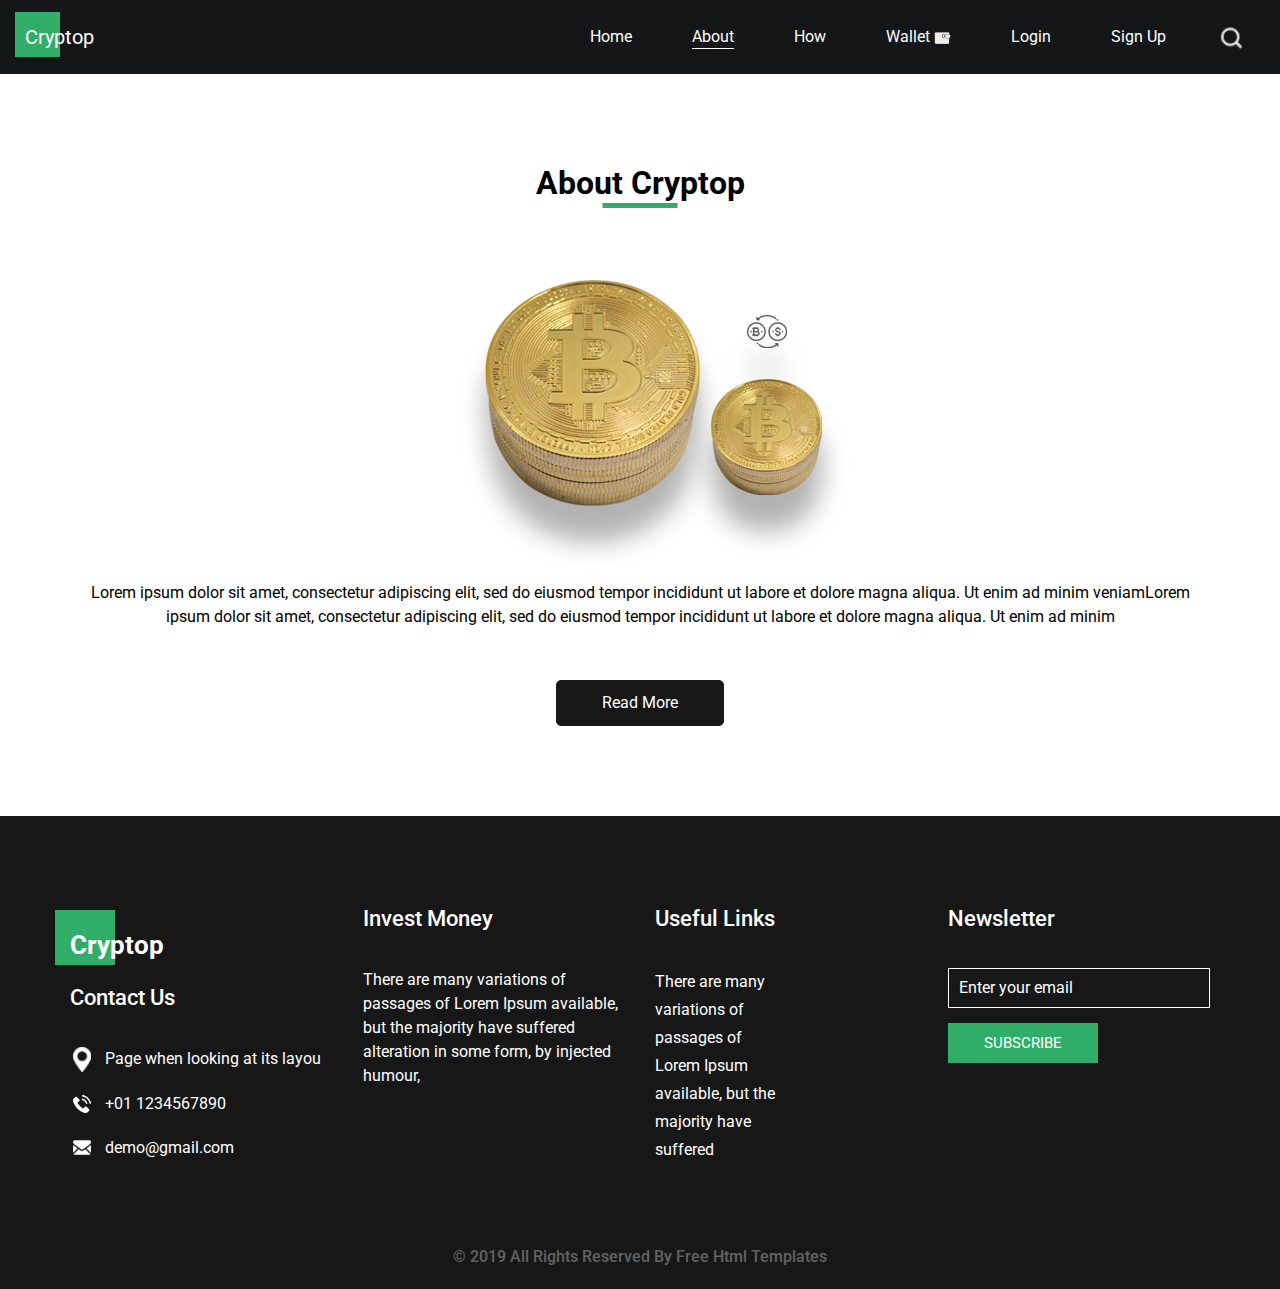
==== about.html @ a3e0f6d7 "1" ====
<!DOCTYPE html>
<html>

<head>
  <!-- Basic -->
  <meta charset="utf-8" />
  <meta http-equiv="X-UA-Compatible" content="IE=edge" />
  <!-- Mobile Metas -->
  <meta name="viewport" content="width=device-width, initial-scale=1, shrink-to-fit=no" />
  <!-- Site Metas -->
  <meta name="keywords" content="" />
  <meta name="description" content="" />
  <meta name="author" content="" />

  <title>Cryptop</title>

  <!-- slider stylesheet -->
  <!-- slider stylesheet -->
  <link rel="stylesheet" type="text/css"
    href="https://cdnjs.cloudflare.com/ajax/libs/OwlCarousel2/2.3.4/assets/owl.carousel.min.css" />

  <!-- bootstrap core css -->
  <link rel="stylesheet" type="text/css" href="css/bootstrap.css" />

  <!-- fonts style -->
  <link href="https://fonts.googleapis.com/css?family=Roboto:400,700&display=swap" rel="stylesheet" />
  <!-- Custom styles for this template -->
  <link href="css/style.css" rel="stylesheet" />
  <!-- responsive style -->
  <link href="css/responsive.css" rel="stylesheet" />
</head>

<body>
  <div class="hero_area">
    <!-- header section strats -->
    <header class="header_section">
      <div class="container-fluid">
        <nav class="navbar navbar-expand-lg custom_nav-container ">
          <a class="navbar-brand" href="index.html">
            <span>
              Cryptop
            </span>
          </a>
          <button class="navbar-toggler" type="button" data-toggle="collapse" data-target="#navbarSupportedContent"
            aria-controls="navbarSupportedContent" aria-expanded="false" aria-label="Toggle navigation">
            <span class="navbar-toggler-icon"></span>
          </button>

          <div class="collapse navbar-collapse" id="navbarSupportedContent">
            <div class="d-flex ml-auto flex-column flex-lg-row align-items-center">
              <ul class="navbar-nav  ">
                <li class="nav-item ">
                  <a class="nav-link" href="index.html">Home <span class="sr-only">(current)</span></a>
                </li>
                <li class="nav-item active">
                  <a class="nav-link" href="about.html"> About </a>
                </li>
                <li class="nav-item">
                  <a class="nav-link" href="how.html"> How </a>
                </li>
                <li class="nav-item">
                  <a class="nav-link" href="#">
                    <span>Wallet</span> <img src="images/wallet.png" alt="" />
                  </a>
                </li>
                <li class="nav-item">
                  <a class="nav-link" href="#"> Login</a>
                </li>
                <li class="nav-item">
                  <a class="nav-link" href="#"> Sign Up</a>
                </li>
              </ul>
              <div class="user_option">
                <form class="form-inline my-2 my-lg-0 ml-0 ml-lg-4 mb-3 mb-lg-0">
                  <button class="btn  my-2 my-sm-0 nav_search-btn" type="submit"></button>
                </form>
              </div>
            </div>
          </div>
        </nav>
      </div>
    </header>
    <!-- end header section -->
  </div>

  <!-- about section -->

  <section class="about_section layout_padding">
    <div class="container">
      <div class="heading_container">
        <h2>
          About Cryptop
        </h2>
      </div>
      <div class="box">
        <div class="img-box">
          <img src="images/about-img.png" alt="">
        </div>
        <div class="detail-box">
          <p>
            Lorem ipsum dolor sit amet, consectetur adipiscing elit, sed do eiusmod tempor incididunt ut labore et
            dolore magna aliqua. Ut enim ad minim veniamLorem ipsum dolor sit amet, consectetur adipiscing elit, sed do
            eiusmod tempor incididunt ut labore
            et dolore magna aliqua. Ut enim ad minim
          </p>
          <div class="btn-box">
            <a href="">
              Read More
            </a>
          </div>
        </div>
      </div>
    </div>
  </section>
  <!-- end about section -->

  <!-- info section -->
  <section class="info_section layout_padding">
    <div class="container">
      <div class="row">
        <div class="col-md-3">
          <div class="info_contact">
            <div class="info_logo">
              <a href="index.html">
                <span>
                  Cryptop
                </span>
              </a>
            </div>
            <h5>
              Contact Us
            </h5>
            <div>
              <div class="img-box">
                <img src="images/location.png" width="18px" alt="" />
              </div>
              <p>
                Page when looking at its layou
              </p>
            </div>
            <div>
              <div class="img-box">
                <img src="images/phone.png" width="18px" alt="" />
              </div>
              <p>
                +01 1234567890
              </p>
            </div>
            <div>
              <div class="img-box">
                <img src="images/envelope.png" width="18px" alt="" />
              </div>
              <p>
                demo@gmail.com
              </p>
            </div>
          </div>
        </div>
        <div class="col-md-3">
          <div class="info_info">
            <h5>
              Invest Money
            </h5>
            <p>
              There are many variations of passages of Lorem Ipsum available, but the majority have suffered alteration
              in some form, by injected humour,
            </p>
          </div>
        </div>

        <div class="col-md-3">
          <div class="info_links">
            <h5>
              Useful Links
            </h5>
            <ul>
              <li>
                <a href="">
                  There are many
                </a>
              </li>
              <li>
                <a href="">
                  variations of
                </a>
              </li>
              <li>
                <a href="">
                  passages of
                </a>
              </li>
              <li>
                <a href="">
                  Lorem Ipsum
                </a>
              </li>
              <li>
                <a href="">
                  available, but the
                </a>
              </li>
              <li>
                <a href="">
                  majority have
                </a>
              </li>
              <li>
                <a href="">
                  suffered
                </a>
              </li>
            </ul>
          </div>
        </div>
        <div class="col-md-3">
          <div class="info_form ">
            <h5>
              Newsletter
            </h5>
            <form action="">
              <input type="email" placeholder="Enter your email" />
              <button>
                Subscribe
              </button>
            </form>
          </div>
        </div>
      </div>
    </div>
  </section>

  <!-- end info_section -->

  <!-- footer section -->
  <section class="container-fluid footer_section">
    <p>
      &copy; 2019 All Rights Reserved By
      <a href="https://html.design/">Free Html Templates</a>
    </p>
  </section>
  <!-- footer section -->

  <script type="text/javascript" src="js/jquery-3.4.1.min.js"></script>
  <script type="text/javascript" src="js/bootstrap.js"></script>
  <script type="text/javascript" src="https://cdnjs.cloudflare.com/ajax/libs/OwlCarousel2/2.3.4/owl.carousel.min.js">
  </script>
  <!-- owl carousel script 
    -->
  <script type="text/javascript">
    $(".owl-carousel").owlCarousel({
      loop: true,
      margin: 0,
      navText: [],
      center: true,
      autoplay: true,
      autoplayHoverPause: true,
      responsive: {
        0: {
          items: 1
        },
        1000: {
          items: 3
        }
      }
    });
  </script>
  <!-- end owl carousel script -->
</body>

</html>
---- css/style.css ----
body {
  font-family: "Roboto", sans-serif;
  color: #000000;
  background-color: #ffffff;
}

.layout_padding {
  padding: 90px 0;
}

.layout_padding2 {
  padding: 45px 0;
}

.layout_padding2-top {
  padding-top: 45px;
}

.layout_padding2-bottom {
  padding-bottom: 45px;
}

.layout_padding-top {
  padding-top: 90px;
}

.layout_padding-bottom {
  padding-bottom: 90px;
}

.heading_container {
  display: -webkit-box;
  display: -ms-flexbox;
  display: flex;
  -webkit-box-pack: center;
      -ms-flex-pack: center;
          justify-content: center;
  text-align: center;
}

.heading_container h2 {
  font-weight: bold;
  position: relative;
}

.heading_container h2::before {
  content: "";
  position: absolute;
  bottom: -6px;
  left: 50%;
  width: 75px;
  height: 5px;
  background-color: #30ae69;
  -webkit-transform: translateX(-50%);
          transform: translateX(-50%);
}

/*header section*/
.hero_area {
  background-image: url(../images/hero-bg.jpg);
  background-size: cover;
}

.sub_page .hero_area {
  height: auto;
}

.sub_page .who_section.layout_padding {
  padding-top: 0;
}

.hero_area.sub_pages {
  height: auto;
}

.header_section {
  background-color: #151618;
}

.header_section .container-fluid {
  padding-right: 25px;
  padding-left: 25px;
}

.header_section .nav_container {
  margin: 0 auto;
}

.custom_nav-container.navbar-expand-lg .navbar-nav .nav-item .nav-link {
  margin: 10px 30px;
  padding: 0;
  color: #ffffff;
  text-align: center;
  position: relative;
}

.custom_nav-container.navbar-expand-lg .navbar-nav .nav-item .nav-link::after {
  display: none;
  content: "";
  position: absolute;
  left: 0;
  bottom: 0;
  width: 100%;
  height: 1px;
  background-color: #ffffff;
}

.custom_nav-container.navbar-expand-lg .navbar-nav .nav-item.active a::after, .custom_nav-container.navbar-expand-lg .navbar-nav .nav-item:hover a::after {
  display: block;
}

a,
a:hover,
a:focus {
  text-decoration: none;
}

a:hover,
a:focus {
  color: initial;
}

.btn,
.btn:focus {
  outline: none !important;
  -webkit-box-shadow: none;
          box-shadow: none;
}

.user_option {
  display: -webkit-box;
  display: -ms-flexbox;
  display: flex;
  -webkit-box-align: center;
      -ms-flex-align: center;
          align-items: center;
}

.user_option a {
  color: #ffffff;
  margin: 10px 30px;
}

.custom_nav-container .nav_search-btn {
  background-image: url(../images/search-icon.png);
  background-size: 22px;
  background-repeat: no-repeat;
  background-position-y: 7px;
  width: 35px;
  height: 35px;
  padding: 0;
  border: none;
}

.navbar-brand {
  display: -webkit-box;
  display: -ms-flexbox;
  display: flex;
  -webkit-box-align: center;
      -ms-flex-align: center;
          align-items: center;
  position: relative;
}

.navbar-brand span {
  font-size: 20px;
  color: #ffffff;
  position: relative;
  z-index: 3;
}

.navbar-brand::before {
  content: "";
  position: absolute;
  left: -10px;
  bottom: 0;
  width: 45px;
  height: 45px;
  background-color: #30ae69;
  z-index: 2;
}

.custom_nav-container {
  z-index: 99999;
  padding: 15px 0;
}

.custom_nav-container .navbar-toggler {
  outline: none;
}

.custom_nav-container .navbar-toggler .navbar-toggler-icon {
  background-image: url(../images/menu.png);
  background-size: 55px;
}

/*end header section*/
.slider_section {
  height: 90%;
  display: -webkit-box;
  display: -ms-flexbox;
  display: flex;
  -webkit-box-align: center;
      -ms-flex-align: center;
          align-items: center;
  color: #ffffff;
}

.slider_section #carouselExampleIndicators {
  width: 100%;
}

.slider_section .row {
  -webkit-box-align: center;
      -ms-flex-align: center;
          align-items: center;
}

.slider_section .box {
  margin: 125px 0;
}

.slider_section .detail-box h1 {
  font-size: 4rem;
  font-weight: bold;
}

.slider_section .detail-box h2 {
  font-weight: bold;
  font-size: 2.5rem;
}

.slider_section .detail-box p {
  margin-top: 25px;
}

.slider_section .detail-box a {
  display: inline-block;
  padding: 10px 45px;
  background-color: #171717;
  border: 1px solid #171717;
  color: #ffffff;
  border-radius: 5px;
  -webkit-transition: -webkit-transform 0.3s;
  transition: -webkit-transform 0.3s;
  transition: transform 0.3s;
  transition: transform 0.3s, -webkit-transform 0.3s;
  margin-top: 35px;
}

.slider_section .detail-box a:hover {
  -webkit-transform: translateY(-3px);
          transform: translateY(-3px);
  -webkit-box-shadow: 0px 3px 4px 0 rgba(0, 0, 0, 0.2);
          box-shadow: 0px 3px 4px 0 rgba(0, 0, 0, 0.2);
}

.slider_section .img-box img {
  width: 100%;
}

.slider_section #carouselExampleIndicators .carousel-indicators {
  bottom: 45px;
  margin: 0;
  -webkit-box-align: center;
      -ms-flex-align: center;
          align-items: center;
}

.slider_section #carouselExampleIndicators .carousel-indicators li {
  width: 14px;
  height: 14px;
  background-color: transparent;
  border: 2px solid #ffffff;
  border-radius: 100%;
  opacity: 1;
}

.slider_section #carouselExampleIndicators .carousel-indicators li.active {
  border: 4px solid #ffffff;
}

.how_section .how_container {
  display: -webkit-box;
  display: -ms-flexbox;
  display: flex;
  -webkit-box-pack: center;
      -ms-flex-pack: center;
          justify-content: center;
  padding: 45px 60px;
  -ms-flex-wrap: wrap;
      flex-wrap: wrap;
}

.how_section .how_container .box {
  text-align: center;
  margin: 10px;
  min-width: 200px;
  width: 325px;
}

.how_section .how_container .box .img-box {
  display: -webkit-box;
  display: -ms-flexbox;
  display: flex;
  -webkit-box-pack: center;
      -ms-flex-pack: center;
          justify-content: center;
  height: 200px;
  background-color: #f6f5f7;
}

.how_section .how_container .box .img-box svg {
  width: 75px;
  height: auto;
}

.how_section .how_container .box .detail-box {
  margin-top: 15px;
}

.how_section .how_container .box .detail-box h5 {
  font-weight: bold;
  position: relative;
}

.how_section .how_container .box .detail-box h5::before {
  display: none;
  content: "";
  position: absolute;
  bottom: -4px;
  left: 50%;
  width: 75px;
  height: 2px;
  background-color: #30ae69;
  -webkit-transform: translateX(-50%);
          transform: translateX(-50%);
}

.how_section .how_container .box .detail-box p {
  color: #b8b8b8;
}

.how_section .how_container .box:hover .img-box {
  background-color: #30ae69;
}

.how_section .how_container .box:hover .img-box svg {
  fill: #ffffff;
}

.how_section .how_container .box:hover .detail-box {
  margin-top: 15px;
}

.how_section .how_container .box:hover .detail-box h5::before {
  display: block;
}

.how_section .how_container .box:hover .detail-box p {
  color: #393a3c;
}

.how_section .btn-box {
  display: -webkit-box;
  display: -ms-flexbox;
  display: flex;
  -webkit-box-pack: center;
      -ms-flex-pack: center;
          justify-content: center;
}

.how_section .btn-box a {
  display: inline-block;
  padding: 10px 45px;
  background-color: #171717;
  border: 1px solid #171717;
  color: #ffffff;
  border-radius: 5px;
  -webkit-transition: -webkit-transform 0.3s;
  transition: -webkit-transform 0.3s;
  transition: transform 0.3s;
  transition: transform 0.3s, -webkit-transform 0.3s;
}

.how_section .btn-box a:hover {
  -webkit-transform: translateY(-3px);
          transform: translateY(-3px);
  -webkit-box-shadow: 0px 3px 4px 0 rgba(0, 0, 0, 0.2);
          box-shadow: 0px 3px 4px 0 rgba(0, 0, 0, 0.2);
}

.about_section {
  text-align: center;
}

.about_section .box {
  display: -webkit-box;
  display: -ms-flexbox;
  display: flex;
  -webkit-box-orient: vertical;
  -webkit-box-direction: normal;
      -ms-flex-direction: column;
          flex-direction: column;
  -webkit-box-align: center;
      -ms-flex-align: center;
          align-items: center;
}

.about_section .box .img-box {
  display: -webkit-box;
  display: -ms-flexbox;
  display: flex;
  -webkit-box-pack: center;
      -ms-flex-pack: center;
          justify-content: center;
  margin-top: 25px;
}

.about_section .box .img-box img {
  max-width: 100%;
  -webkit-filter: drop-shadow(0px 36px 13px rgba(0, 0, 0, 0.3));
          filter: drop-shadow(0px 36px 13px rgba(0, 0, 0, 0.3));
}

.about_section .btn-box {
  display: -webkit-box;
  display: -ms-flexbox;
  display: flex;
  -webkit-box-pack: center;
      -ms-flex-pack: center;
          justify-content: center;
}

.about_section .btn-box a {
  display: inline-block;
  padding: 10px 45px;
  background-color: #171717;
  border: 1px solid #171717;
  color: #ffffff;
  border-radius: 5px;
  -webkit-transition: -webkit-transform 0.3s;
  transition: -webkit-transform 0.3s;
  transition: transform 0.3s;
  transition: transform 0.3s, -webkit-transform 0.3s;
  margin-top: 35px;
}

.about_section .btn-box a:hover {
  -webkit-transform: translateY(-3px);
          transform: translateY(-3px);
  -webkit-box-shadow: 0px 3px 4px 0 rgba(0, 0, 0, 0.2);
          box-shadow: 0px 3px 4px 0 rgba(0, 0, 0, 0.2);
}

section.app_section {
  color: #ffffff;
  background: -webkit-gradient(linear, left top, right top, from(#30ae69), to(#072e85));
  background: linear-gradient(to right, #30ae69, #072e85);
}

section.app_section .row {
  -webkit-box-align: center;
      -ms-flex-align: center;
          align-items: center;
}

section.app_section .detail-box h2 {
  font-weight: bold;
  margin-bottom: 20px;
}

section.app_section .detail-box .download_box {
  margin-top: 55px;
  max-width: 45px 0;
  display: -webkit-box;
  display: -ms-flexbox;
  display: flex;
  -webkit-box-align: center;
      -ms-flex-align: center;
          align-items: center;
}

section.app_section .detail-box .download_box h5 {
  margin-right: 25px;
}

section.app_section .detail-box .download_box .btn-box {
  display: -webkit-box;
  display: -ms-flexbox;
  display: flex;
}

section.app_section .detail-box .download_box .btn-box a {
  display: -webkit-box;
  display: -ms-flexbox;
  display: flex;
  margin: 0 5px;
}

section.app_section .detail-box .download_box .btn-box a img {
  max-width: 100%;
}

section.app_section .img-box {
  display: -webkit-box;
  display: -ms-flexbox;
  display: flex;
  -webkit-box-pack: center;
      -ms-flex-pack: center;
          justify-content: center;
  -webkit-transform: scale(1.07) translateY(-14px);
          transform: scale(1.07) translateY(-14px);
}

section.app_section .img-box img {
  width: 85%;
}

.auto_section {
  text-align: center;
}

.auto_section .box {
  display: -webkit-box;
  display: -ms-flexbox;
  display: flex;
  -webkit-box-orient: vertical;
  -webkit-box-direction: normal;
      -ms-flex-direction: column;
          flex-direction: column;
  -webkit-box-align: center;
      -ms-flex-align: center;
          align-items: center;
}

.auto_section .box .img-box {
  display: -webkit-box;
  display: -ms-flexbox;
  display: flex;
  -webkit-box-pack: center;
      -ms-flex-pack: center;
          justify-content: center;
  margin-top: 5px;
}

.auto_section .box .img-box img {
  max-width: 100%;
}

.auto_section .btn-box {
  display: -webkit-box;
  display: -ms-flexbox;
  display: flex;
  -webkit-box-pack: center;
      -ms-flex-pack: center;
          justify-content: center;
}

.auto_section .btn-box a {
  display: inline-block;
  padding: 10px 45px;
  background-color: #171717;
  border: 1px solid #171717;
  color: #ffffff;
  border-radius: 5px;
  -webkit-transition: -webkit-transform 0.3s;
  transition: -webkit-transform 0.3s;
  transition: transform 0.3s;
  transition: transform 0.3s, -webkit-transform 0.3s;
  margin-top: 35px;
}

.auto_section .btn-box a:hover {
  -webkit-transform: translateY(-3px);
          transform: translateY(-3px);
  -webkit-box-shadow: 0px 3px 4px 0 rgba(0, 0, 0, 0.2);
          box-shadow: 0px 3px 4px 0 rgba(0, 0, 0, 0.2);
}

.client_section .box {
  display: -webkit-box;
  display: -ms-flexbox;
  display: flex;
  -webkit-box-align: center;
      -ms-flex-align: center;
          align-items: center;
  width: 65%;
  margin: 45px auto;
}

.client_section .box .client_id {
  display: -webkit-box;
  display: -ms-flexbox;
  display: flex;
  -webkit-box-orient: vertical;
  -webkit-box-direction: normal;
      -ms-flex-direction: column;
          flex-direction: column;
  -webkit-box-align: center;
      -ms-flex-align: center;
          align-items: center;
  padding: 10px 40px 5px 15px;
  text-align: center;
  position: relative;
  margin-right: 25px;
}

.client_section .box .client_id .img-box {
  width: 175px;
}

.client_section .box .client_id .img-box img {
  width: 100%;
}

.client_section .box .client_id .name {
  margin-top: 15px;
}

.client_section .box .client_id .name h5 {
  text-transform: uppercase;
  font-size: 18px;
}

.client_section .box .client_id .name h6 {
  color: #6d6c6c;
}

.client_section .box .client_id:before {
  content: "";
  position: absolute;
  top: 0;
  left: 0;
  width: 100%;
  height: 100%;
  background-color: #ffffff;
  z-index: -1;
  -webkit-clip-path: polygon(0 14%, 89% 14%, 89% 48%, 100% 53%, 89% 58%, 89% 100%, 0 100%);
          clip-path: polygon(0 14%, 89% 14%, 89% 48%, 100% 53%, 89% 58%, 89% 100%, 0 100%);
}

.client_section .box .client_id:after {
  content: "";
  position: absolute;
  top: 17%;
  left: 3%;
  width: 85%;
  height: 85%;
  background-color: rgba(0, 0, 0, 0.2);
  z-index: -2;
  -webkit-filter: blur(25px);
          filter: blur(25px);
}

.client_section .btn-box {
  display: -webkit-box;
  display: -ms-flexbox;
  display: flex;
  -webkit-box-pack: center;
      -ms-flex-pack: center;
          justify-content: center;
}

.client_section .btn-box a {
  display: inline-block;
  padding: 10px 45px;
  background-color: #171717;
  border: 1px solid #171717;
  color: #ffffff;
  border-radius: 5px;
  -webkit-transition: -webkit-transform 0.3s;
  transition: -webkit-transform 0.3s;
  transition: transform 0.3s;
  transition: transform 0.3s, -webkit-transform 0.3s;
  margin-top: 25px;
}

.client_section .btn-box a:hover {
  -webkit-transform: translateY(-3px);
          transform: translateY(-3px);
  -webkit-box-shadow: 0px 3px 4px 0 rgba(0, 0, 0, 0.2);
          box-shadow: 0px 3px 4px 0 rgba(0, 0, 0, 0.2);
}

.info_section {
  background-color: #171717;
  color: #ffffff;
  padding: 90px 0 45px 0;
}

.info_section h5 {
  margin-bottom: 35px;
  font-size: 22px;
}

.info_section .info_contact .info_logo a {
  position: relative;
}

.info_section .info_contact .info_logo a span {
  color: #ffffff;
  font-size: 26px;
  font-weight: bold;
  position: relative;
  z-index: 3;
}

.info_section .info_contact .info_logo a::before {
  content: "";
  position: absolute;
  left: -15px;
  bottom: 0;
  width: 60px;
  height: 55px;
  background-color: #30ae69;
  z-index: 2;
}

.info_section .info_contact .img-box {
  width: 35px;
  display: -webkit-box;
  display: -ms-flexbox;
  display: flex;
  -webkit-box-pack: center;
      -ms-flex-pack: center;
          justify-content: center;
}

.info_section .info_contact p {
  margin: 0;
}

.info_section .info_contact > div {
  display: -webkit-box;
  display: -ms-flexbox;
  display: flex;
  -webkit-box-align: center;
      -ms-flex-align: center;
          align-items: center;
  margin: 20px 0;
}

.info_section .info_contact > div img {
  height: auto;
  margin-right: 12px;
}

.info_section .info_links ul {
  padding: 0;
}

.info_section .info_links ul li {
  list-style-type: none;
}

.info_section .info_links ul li a {
  display: inline-block;
  color: #ffffff;
  margin: 2px 0;
}

.info_section .info_form form input {
  outline: none;
  width: 100%;
  padding: 7px 10px;
  border: 1px solid #ffffff;
  background-color: transparent;
  color: #ffffff;
}

.info_section .info_form form input::-webkit-input-placeholder {
  color: #ffffff;
}

.info_section .info_form form input:-ms-input-placeholder {
  color: #ffffff;
}

.info_section .info_form form input::-ms-input-placeholder {
  color: #ffffff;
}

.info_section .info_form form input::placeholder {
  color: #ffffff;
}

.info_section .info_form form button {
  display: inline-block;
  padding: 8px 35px;
  background-color: #30ae69;
  border: 1px solid #30ae69;
  color: #ffffff;
  border-radius: 0;
  -webkit-transition: -webkit-transform 0.3s;
  transition: -webkit-transform 0.3s;
  transition: transform 0.3s;
  transition: transform 0.3s, -webkit-transform 0.3s;
  margin-top: 15px;
  text-transform: uppercase;
  font-size: 15px;
}

.info_section .info_form form button:hover {
  -webkit-transform: translateY(-3px);
          transform: translateY(-3px);
  -webkit-box-shadow: 0px 3px 4px 0 rgba(0, 0, 0, 0.2);
          box-shadow: 0px 3px 4px 0 rgba(0, 0, 0, 0.2);
}

/* footer section*/
.footer_section {
  background-color: #171717;
  font-weight: 500;
  display: -webkit-box;
  display: -ms-flexbox;
  display: flex;
  -webkit-box-pack: center;
      -ms-flex-pack: center;
          justify-content: center;
}

.footer_section p {
  padding: 20px;
  color: #636363;
  margin: 0 auto;
  text-align: center;
}

.footer_section a {
  color: #636363;
}

/* end footer section*/
/*# sourceMappingURL=style.css.map */
---- css/responsive.css ----
@media (max-width: 1120px) {}

@media (max-width: 992px) {

    .custom_nav-container .nav_search-btn {
        background-position: center;
        margin-top: 10px;
    }

    .slider_section .box {
        margin: 75px 0 125px 0;
    }

    .client_section .box {
        width: 90%;
    }
}

@media (max-width: 768px) {
    .slider_section .detail-box {
        text-align: center;
        margin-bottom: 45px;
    }

    .info_section .col-md-3 {
        text-align: center;
    }

    .info_section .col-md-3:not(:nth-last-child(1)) {
        margin-bottom: 35px;
    }

    .info_section .col-md-3>div {
        display: flex;
        flex-direction: column;
        align-items: center;
    }

    section.app_section {
        padding: 65px 0;
    }

    section.app_section .img-box {
        transform: none;
        margin-top: 35px;
    }

    section.app_section .detail-box {
        text-align: center;
    }

    .client_section .box {
        width: 100%;
    }

    .info_section .info_contact .info_logo {
        margin-bottom: 45px;
    }

    .info_section .info_form form input {
        text-align: center;
    }
}


@media (max-width: 576px) {
    .slider_section .detail-box h1 {
        font-size: 3.5rem;
    }

    .slider_section .detail-box h2 {
        font-size: 2.2rem;
    }

    section.app_section .detail-box .download_box {
        flex-direction: column;
    }

    section.app_section .detail-box .download_box .btn-box {
        margin-top: 15px;
    }

    .client_section .box {
        flex-direction: column;
        align-items: center;
        text-align: center;
    }

    .client_section .box .client_id {
        margin: 0;
        margin-bottom: 15px;
    }

    .client_section .box .client_id {
        padding: 15px;
    }

    .client_section .box .client_id::before {
        clip-path: none;
    }

    .client_section .box .client_id::after {
        top: 3%;
        left: 0%;
        width: 100%;
        height: 100%;
        background-color: rgba(0, 0, 0, 0.1);
        filter: blur(10px);

    }
}

@media (max-width: 480px) {}

@media (max-width: 420px) {
    .slider_section .detail-box h1 {
        font-size: 2.5rem;
    }

    .slider_section .detail-box h2 {
        font-size: 1.8rem;
    }
}

@media (max-width: 360px) {}

@media (min-width: 1200px) {
    .container {
        max-width: 1170px;
    }
}
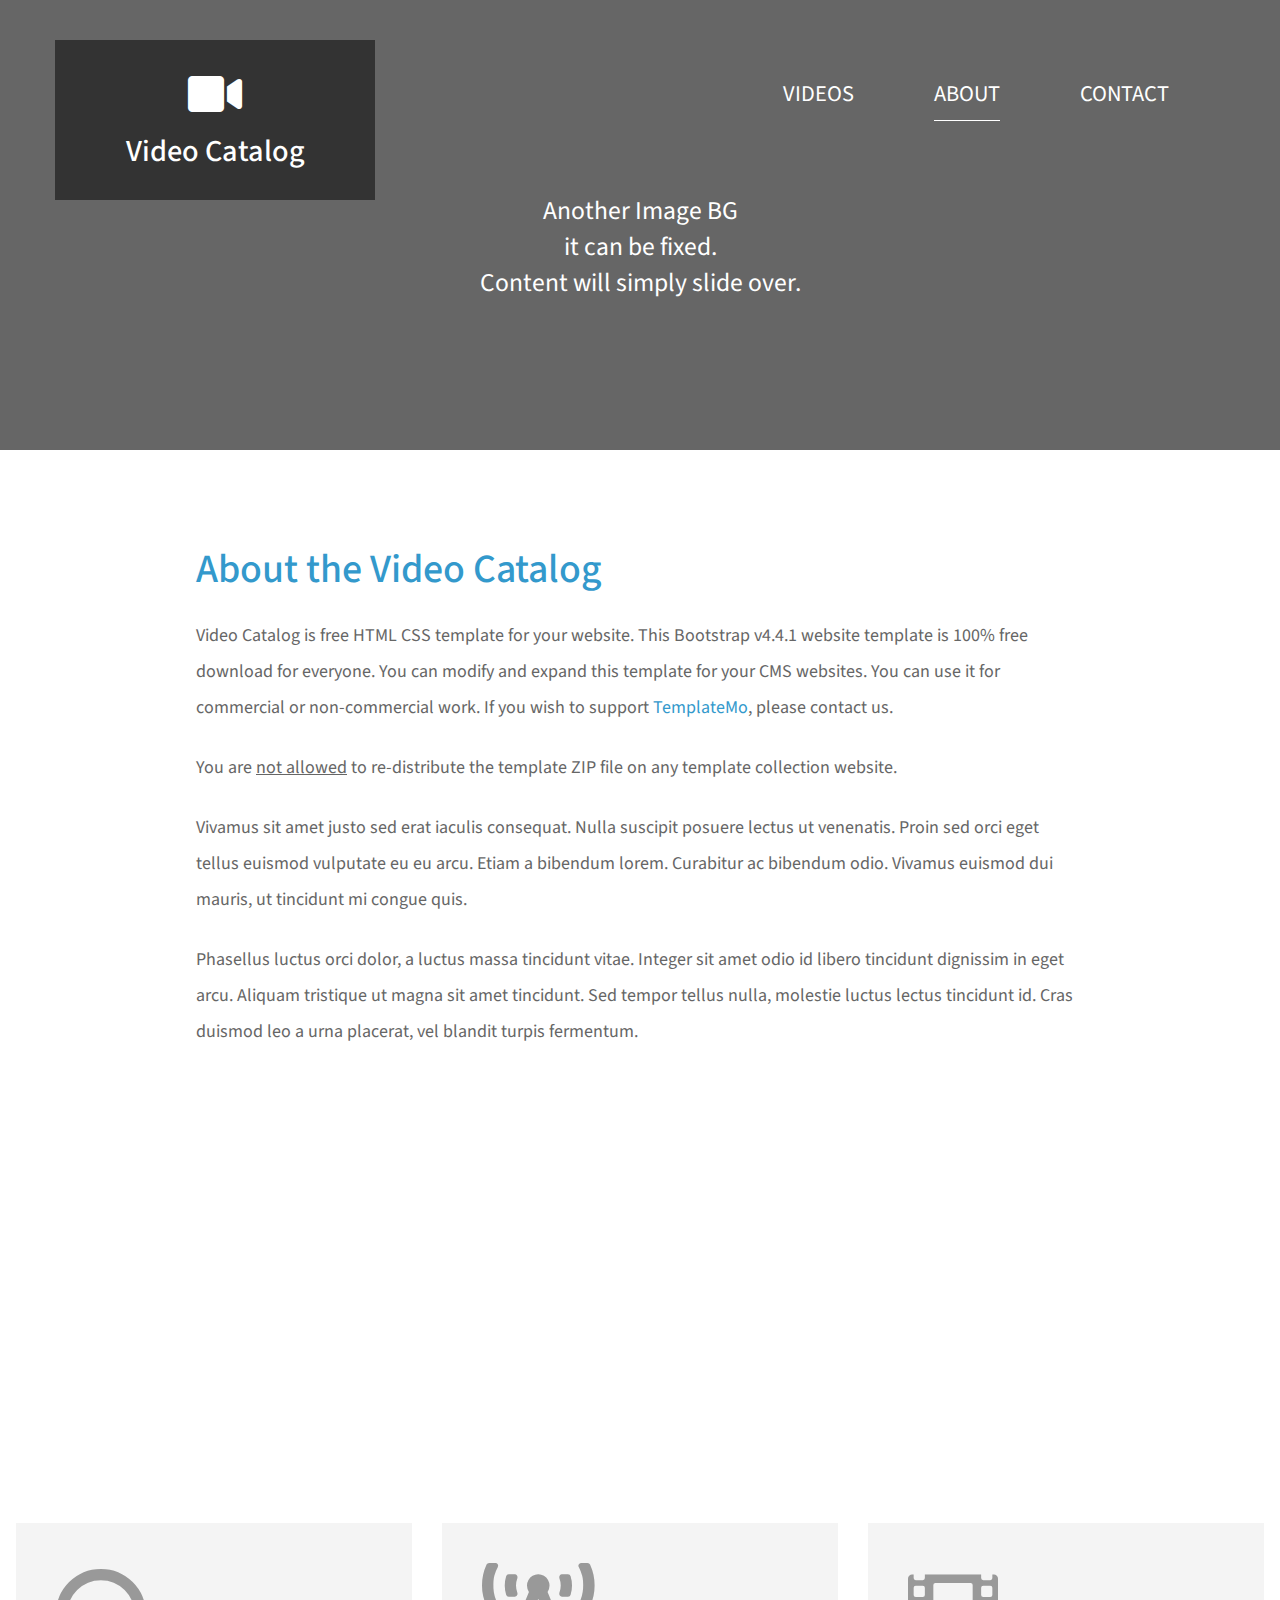
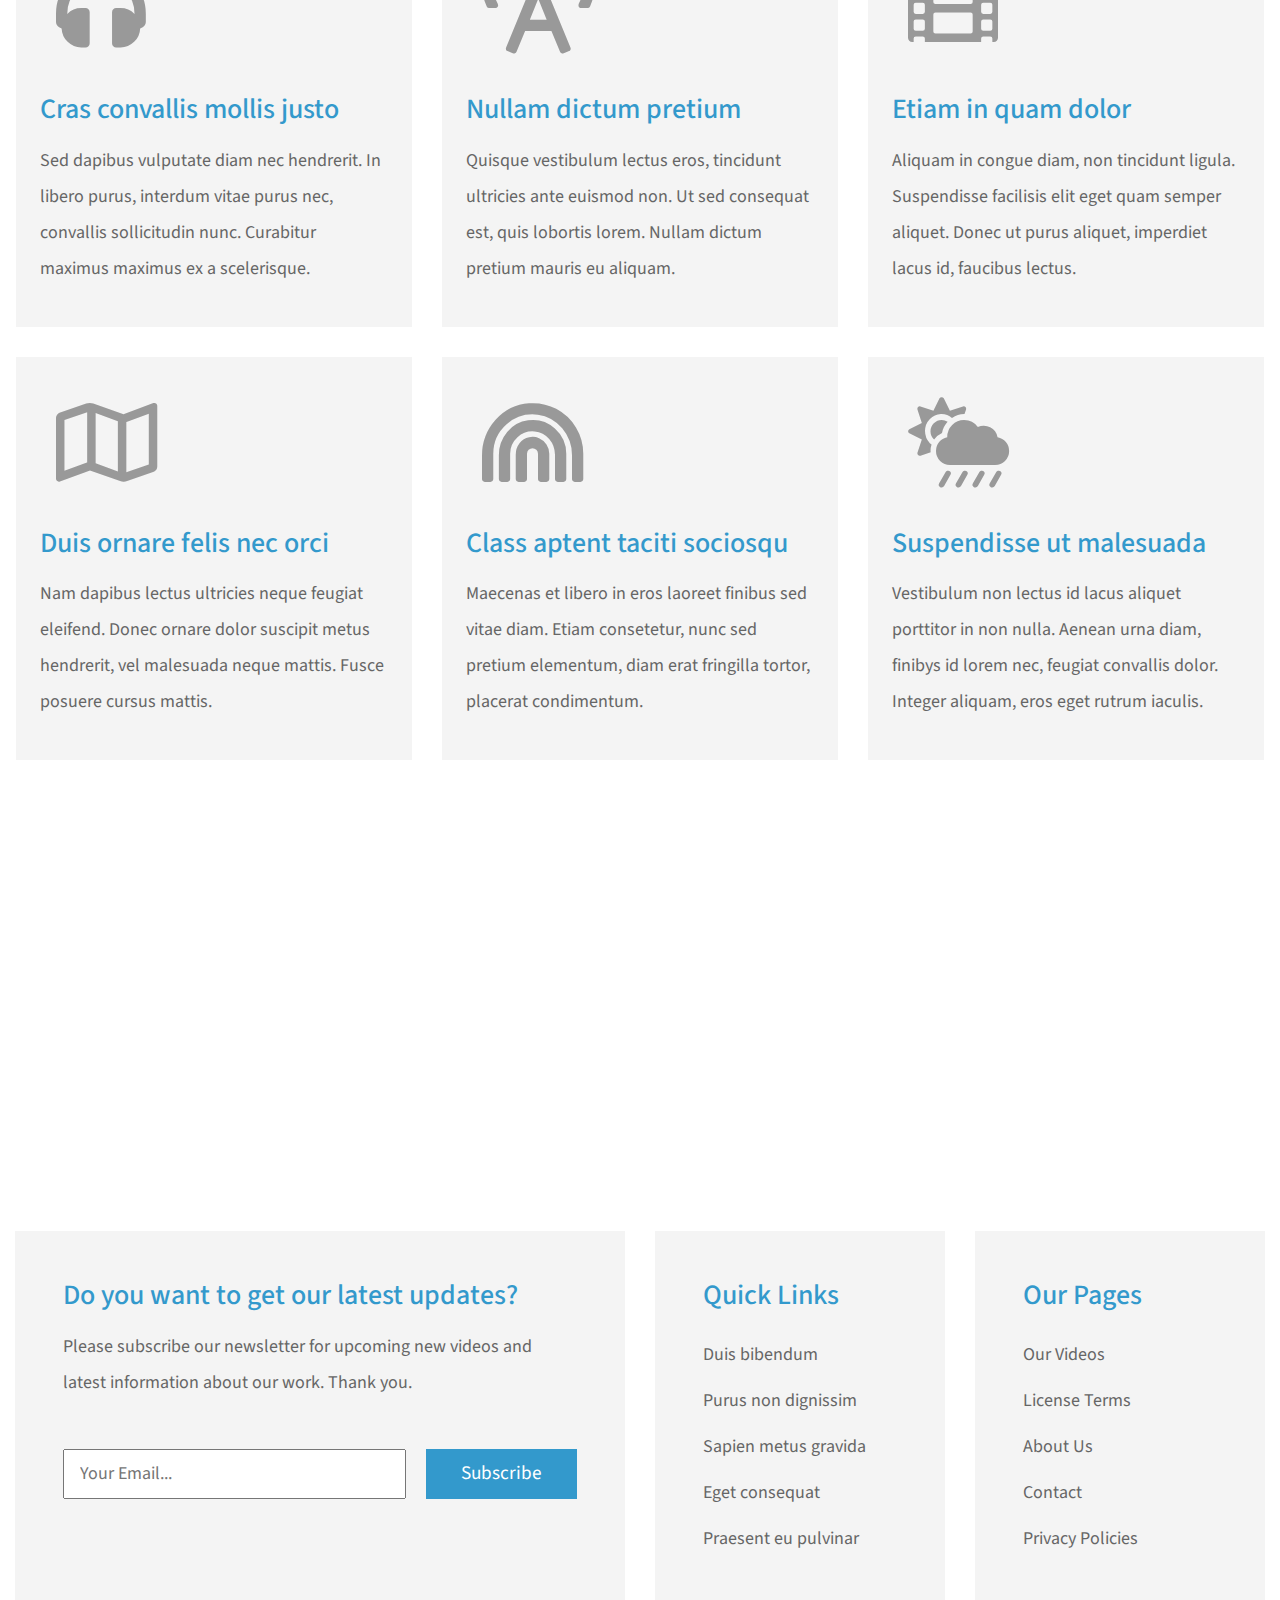
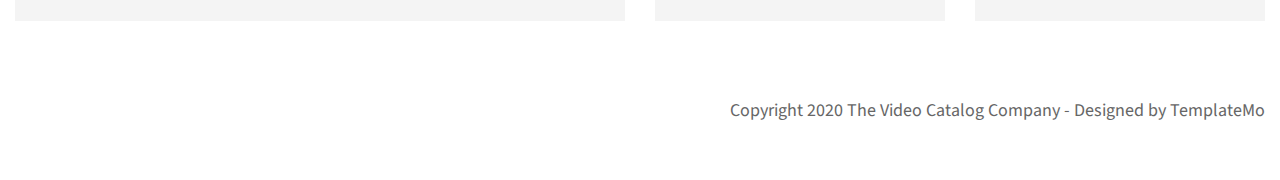
==== commit c2e1fbdf: "1" ====
--- a/about.html
+++ b/about.html
@@ -1,270 +1,195 @@
 <!DOCTYPE html>
-<html>
+<html lang="en">
+<head>
+	<meta charset="UTF-8">
+    <meta name="viewport" content="width=device-width, initial-scale=1.0">
+    <title>Video Catalog</title>
+    <link rel="stylesheet" href="fontawesome/css/all.min.css"> <!-- https://fontawesome.com/ -->
+    <link href="https://fonts.googleapis.com/css2?family=Source+Sans+Pro&display=swap" rel="stylesheet">
+    <!-- https://fonts.google.com/ -->
+    <link rel="stylesheet" href="css/bootstrap.min.css">
+    <link rel="stylesheet" href="css/templatemo-video-catalog.css">
+<!--
 
-<head>
-  <!-- Basic -->
-  <meta charset="utf-8" />
-  <meta http-equiv="X-UA-Compatible" content="IE=edge" />
-  <!-- Mobile Metas -->
-  <meta name="viewport" content="width=device-width, initial-scale=1, shrink-to-fit=no" />
-  <!-- Site Metas -->
-  <meta name="keywords" content="" />
-  <meta name="description" content="" />
-  <meta name="author" content="" />
+TemplateMo 552 Video Catalog
 
-  <title>Cryptop</title>
+https://templatemo.com/tm-552-video-catalog
 
-  <!-- slider stylesheet -->
-  <!-- slider stylesheet -->
-  <link rel="stylesheet" type="text/css"
-    href="https://cdnjs.cloudflare.com/ajax/libs/OwlCarousel2/2.3.4/assets/owl.carousel.min.css" />
+-->
+</head>
+<body>
+	<div class="tm-page-wrap mx-auto">
+		<div class="position-relative">
+			<div class="potition-absolute tm-site-header">
+				<div class="container-fluid position-relative">
+					<div class="row">						
+                        <div class="col-7 col-md-4">
+                            <a href="index.html" class="tm-bg-black text-center tm-logo-container">
+                                <i class="fas fa-video tm-site-logo mb-3"></i>
+                                <h1 class="tm-site-name">Video Catalog</h1>
+                            </a>
+                        </div>
+                        <div class="col-5 col-md-8 ml-auto mr-0">
+                            <div class="tm-site-nav">
+                                <nav class="navbar navbar-expand-lg mr-0 ml-auto" id="tm-main-nav">
+                                    <button class="navbar-toggler tm-bg-black py-2 px-3 mr-0 ml-auto collapsed" type="button"
+                                        data-toggle="collapse" data-target="#navbar-nav" aria-controls="navbar-nav"
+                                        aria-expanded="false" aria-label="Toggle navigation">
+                                        <span>
+                                            <i class="fas fa-bars tm-menu-closed-icon"></i>
+                                            <i class="fas fa-times tm-menu-opened-icon"></i>
+                                        </span>
+                                    </button>
+                                    <div class="collapse navbar-collapse tm-nav" id="navbar-nav">
+                                        <ul class="navbar-nav text-uppercase">
+                                            <li class="nav-item">
+                                                <a class="nav-link tm-nav-link" href="index.html">Videos</a>
+                                            </li>
+                                            <li class="nav-item active">
+                                                <a class="nav-link tm-nav-link" href="about.html">About <span class="sr-only">(current)</span></a>
+                                            </li>
+                                            <li class="nav-item">
+                                                <a class="nav-link tm-nav-link" href="contact.html">Contact</a>
+                                            </li>
+                                        </ul>
+                                    </div>
+                                </nav>
+                            </div>
+                        </div>
+					</div>
+				</div>
+			</div>
+			<div class="tm-welcome-container tm-fixed-header tm-fixed-header-2">
+				<div class="text-center">
+					<p class="pt-5 px-3 tm-welcome-text tm-welcome-text-2 mb-1 mt-lg-0 mt-5 text-white mx-auto">Another Image BG<br>it can be fixed.<br>Content will simply slide over.</p>                	
+				</div>                
+            </div>
 
-  <!-- bootstrap core css -->
-  <link rel="stylesheet" type="text/css" href="css/bootstrap.css" />
+            <div id="tm-fixed-header-bg"></div> <!-- Header image -->
+		</div>
 
-  <!-- fonts style -->
-  <link href="https://fonts.googleapis.com/css?family=Roboto:400,700&display=swap" rel="stylesheet" />
-  <!-- Custom styles for this template -->
-  <link href="css/style.css" rel="stylesheet" />
-  <!-- responsive style -->
-  <link href="css/responsive.css" rel="stylesheet" />
-</head>
+		<!-- Page content -->
+		<main>
+			<div class="container-fluid px-0">
+				<div class="mx-auto tm-content-container">					
+					<div class="row mt-3 mb-5 pb-3">
+						<div class="col-12">
+							<div class="mx-auto tm-about-text-container px-3">
+								<h2 class="tm-page-title mb-4 tm-text-primary">About the Video Catalog</h2>
+								<p class="mb-4">Video Catalog is free HTML CSS template for your website. This Bootstrap v4.4.1 website template is 100% free download for everyone. You can modify and expand this template for your CMS websites. You can use it for commercial or non-commercial work. If you wish to support <a href="https://templatemo.com" class="tm-text-primary">TemplateMo</a>, please contact us.</p>
+								<p class="mb-4">You are <u>not allowed</u> to re-distribute the template ZIP file on any template collection website.</p>
+								<p class="mb-4">Vivamus sit amet justo sed erat iaculis consequat. Nulla suscipit posuere lectus ut venenatis. Proin sed orci eget tellus euismod vulputate eu eu arcu. Etiam a bibendum lorem. Curabitur ac bibendum odio. Vivamus euismod dui mauris, ut tincidunt mi congue quis.</p>
+								<p class="mb-0">Phasellus luctus orci dolor, a luctus massa tincidunt vitae. Integer sit amet odio id libero tincidunt dignissim in eget arcu. Aliquam tristique ut magna sit amet tincidunt. Sed tempor tellus nulla, molestie luctus lectus tincidunt id. Cras duismod leo a urna placerat, vel blandit turpis fermentum.</p>	
+							</div>							
+						</div>						
+					</div>					
+				</div>
 
-<body>
-  <div class="hero_area">
-    <!-- header section strats -->
-    <header class="header_section">
-      <div class="container-fluid">
-        <nav class="navbar navbar-expand-lg custom_nav-container ">
-          <a class="navbar-brand" href="index.html">
-            <span>
-              Cryptop
-            </span>
-          </a>
-          <button class="navbar-toggler" type="button" data-toggle="collapse" data-target="#navbarSupportedContent"
-            aria-controls="navbarSupportedContent" aria-expanded="false" aria-label="Toggle navigation">
-            <span class="navbar-toggler-icon"></span>
-          </button>
+				<div class="parallax-window" data-parallax="scroll" data-image-src="img/about-2.jpg"></div>
 
-          <div class="collapse navbar-collapse" id="navbarSupportedContent">
-            <div class="d-flex ml-auto flex-column flex-lg-row align-items-center">
-              <ul class="navbar-nav  ">
-                <li class="nav-item ">
-                  <a class="nav-link" href="index.html">Home <span class="sr-only">(current)</span></a>
-                </li>
-                <li class="nav-item active">
-                  <a class="nav-link" href="about.html"> About </a>
-                </li>
-                <li class="nav-item">
-                  <a class="nav-link" href="how.html"> How </a>
-                </li>
-                <li class="nav-item">
-                  <a class="nav-link" href="#">
-                    <span>Wallet</span> <img src="images/wallet.png" alt="" />
-                  </a>
-                </li>
-                <li class="nav-item">
-                  <a class="nav-link" href="#"> Login</a>
-                </li>
-                <li class="nav-item">
-                  <a class="nav-link" href="#"> Sign Up</a>
-                </li>
-              </ul>
-              <div class="user_option">
-                <form class="form-inline my-2 my-lg-0 ml-0 ml-lg-4 mb-3 mb-lg-0">
-                  <button class="btn  my-2 my-sm-0 nav_search-btn" type="submit"></button>
-                </form>
-              </div>
-            </div>
-          </div>
-        </nav>
-      </div>
-    </header>
-    <!-- end header section -->
-  </div>
+				<div class="mx-auto tm-content-container mt-4 px-3">
+					<div class="row tm-catalog-item-list mb-4">
+		                <div class="col-lg-4 col-md-6 col-sm-12 tm-catalog-item">
+		                    <div class="tm-bg-gray p-4">
+		                        <i class="fas fa-headphones fa-5x p-3 mb-4 tm-about-icon"></i>
+		                        <h3 class="tm-text-primary mb-3">Cras convallis mollis justo</h3>
+		                        <p>Sed dapibus vulputate diam nec hendrerit. In libero purus, interdum vitae purus nec, convallis sollicitudin nunc. Curabitur maximus maximus ex a scelerisque.</p>
+		                    </div>		                    
+		                </div>
+		                <div class="col-lg-4 col-md-6 col-sm-12 tm-catalog-item">
+		                    <div class="tm-bg-gray p-4">
+		                        <i class="fas fa-broadcast-tower fa-5x p-3 mb-4 tm-about-icon"></i>
+		                        <h3 class="tm-text-primary mb-3">Nullam dictum pretium</h3>
+		                        <p>Quisque vestibulum lectus eros, tincidunt ultricies ante euismod non. Ut sed consequat est, quis lobortis lorem. Nullam dictum pretium mauris eu aliquam.</p>
+		                    </div>	
+		                </div>
+		                <div class="col-lg-4 col-md-6 col-sm-12 tm-catalog-item">
+		                    <div class="tm-bg-gray p-4">
+		                        <i class="fas fa-film fa-5x p-3 mb-4 tm-about-icon"></i>
+		                        <h3 class="tm-text-primary mb-3">Etiam in quam dolor</h3>
+		                        <p>Aliquam in congue diam, non tincidunt ligula. Suspendisse facilisis elit eget quam semper aliquet. Donec ut purus aliquet, imperdiet lacus id, faucibus lectus.</p>
+		                    </div>	
+		                </div>
+		                <div class="col-lg-4 col-md-6 col-sm-12 tm-catalog-item">
+		                    <div class="tm-bg-gray p-4">
+		                        <i class="far fa-map fa-5x p-3 mb-4 tm-about-icon"></i>
+		                        <h3 class="tm-text-primary mb-3">Duis ornare felis nec orci</h3>
+		                        <p>Nam dapibus lectus ultricies neque feugiat eleifend. Donec ornare dolor suscipit metus hendrerit, vel malesuada neque mattis. Fusce posuere cursus mattis.</p>
+		                    </div>	
+		                </div>
+		                <div class="col-lg-4 col-md-6 col-sm-12 tm-catalog-item">
+		                    <div class="tm-bg-gray p-4">
+		                        <i class="fas fa-rainbow fa-5x p-3 mb-4 tm-about-icon"></i>
+		                        <h3 class="tm-text-primary mb-3">Class aptent taciti sociosqu</h3>
+		                        <p>Maecenas et libero in eros laoreet finibus sed vitae diam. Etiam consetetur, nunc sed pretium elementum, diam erat fringilla tortor, placerat condimentum.</p>
+		                    </div>	
+		                </div>
+		                <div class="col-lg-4 col-md-6 col-sm-12 tm-catalog-item">
+		                    <div class="tm-bg-gray p-4">
+		                        <i class="fas fa-cloud-sun-rain fa-5x p-3 mb-4 tm-about-icon"></i>
+		                        <h3 class="tm-text-primary mb-3">Suspendisse ut malesuada</h3>
+		                        <p>Vestibulum non lectus id lacus aliquet porttitor in non nulla. Aenean urna diam, finibys id lorem nec, feugiat convallis dolor. Integer aliquam, eros eget rutrum iaculis.</p>
+		                    </div>	
+		                </div>
+		            </div>
+				</div>
 
-  <!-- about section -->
+				<div class="parallax-window" data-parallax="scroll" data-image-src="img/about-3.jpg"></div>
+			</div>
+		</main>
 
-  <section class="about_section layout_padding">
-    <div class="container">
-      <div class="heading_container">
-        <h2>
-          About Cryptop
-        </h2>
-      </div>
-      <div class="box">
-        <div class="img-box">
-          <img src="images/about-img.png" alt="">
-        </div>
-        <div class="detail-box">
-          <p>
-            Lorem ipsum dolor sit amet, consectetur adipiscing elit, sed do eiusmod tempor incididunt ut labore et
-            dolore magna aliqua. Ut enim ad minim veniamLorem ipsum dolor sit amet, consectetur adipiscing elit, sed do
-            eiusmod tempor incididunt ut labore
-            et dolore magna aliqua. Ut enim ad minim
-          </p>
-          <div class="btn-box">
-            <a href="">
-              Read More
-            </a>
-          </div>
-        </div>
-      </div>
-    </div>
-  </section>
-  <!-- end about section -->
+		<div class="container-fluid tm-content-container mx-auto pt-5">
+			<!-- Subscribe form and footer links -->
+            <div class="row mt-5 pt-3">
+                <div class="col-xl-6 col-lg-12 mb-4">
+                    <div class="tm-bg-gray p-5 h-100">
+                        <h3 class="tm-text-primary mb-3">Do you want to get our latest updates?</h3>
+                        <p class="mb-5">Please subscribe our newsletter for upcoming new videos and latest information about our
+                            work. Thank you.</p>
+                        <form action="" method="GET" class="tm-subscribe-form">
+                            <input type="text" name="email" placeholder="Your Email..." required>
+                            <button type="submit" class="btn rounded-0 btn-primary tm-btn-small">Subscribe</button>
+                        </form>
+                    </div>
+                </div>
+                <div class="col-xl-3 col-lg-6 col-md-6 col-sm-6 col-12 mb-4">
+                    <div class="p-5 tm-bg-gray">
+                        <h3 class="tm-text-primary mb-4">Quick Links</h3>
+                        <ul class="list-unstyled tm-footer-links">
+                            <li><a href="#">Duis bibendum</a></li>
+                            <li><a href="#">Purus non dignissim</a></li>
+                            <li><a href="#">Sapien metus gravida</a></li>
+                            <li><a href="#">Eget consequat</a></li>
+                            <li><a href="#">Praesent eu pulvinar</a></li>
+                        </ul>    
+                    </div>                        
+                </div>
+                <div class="col-xl-3 col-lg-6 col-md-6 col-sm-6 col-12 mb-4">
+                    <div class="p-5 tm-bg-gray h-100">
+                        <h3 class="tm-text-primary mb-4">Our Pages</h3>
+                        <ul class="list-unstyled tm-footer-links">
+                            <li><a href="#">Our Videos</a></li>
+                            <li><a href="#">License Terms</a></li>
+                            <li><a href="#">About Us</a></li>
+                            <li><a href="#">Contact</a></li>
+                            <li><a href="#">Privacy Policies</a></li>
+                        </ul>
+                    </div>                        
+                </div>
+            </div> <!-- row -->
 
-  <!-- info section -->
-  <section class="info_section layout_padding">
-    <div class="container">
-      <div class="row">
-        <div class="col-md-3">
-          <div class="info_contact">
-            <div class="info_logo">
-              <a href="index.html">
-                <span>
-                  Cryptop
-                </span>
-              </a>
-            </div>
-            <h5>
-              Contact Us
-            </h5>
-            <div>
-              <div class="img-box">
-                <img src="images/location.png" width="18px" alt="" />
-              </div>
-              <p>
-                Page when looking at its layou
-              </p>
-            </div>
-            <div>
-              <div class="img-box">
-                <img src="images/phone.png" width="18px" alt="" />
-              </div>
-              <p>
-                +01 1234567890
-              </p>
-            </div>
-            <div>
-              <div class="img-box">
-                <img src="images/envelope.png" width="18px" alt="" />
-              </div>
-              <p>
-                demo@gmail.com
-              </p>
-            </div>
-          </div>
-        </div>
-        <div class="col-md-3">
-          <div class="info_info">
-            <h5>
-              Invest Money
-            </h5>
-            <p>
-              There are many variations of passages of Lorem Ipsum available, but the majority have suffered alteration
-              in some form, by injected humour,
-            </p>
-          </div>
-        </div>
+            <footer class="row pt-5">
+                <div class="col-12">
+                    <p class="text-right">Copyright 2020 The Video Catalog Company 
+                        
+                        - Designed by <a href="https://templatemo.com" rel="nofollow" target="_parent">TemplateMo</a></p>
+                </div>
+            </footer>
+		</div>		
+	</div>
 
-        <div class="col-md-3">
-          <div class="info_links">
-            <h5>
-              Useful Links
-            </h5>
-            <ul>
-              <li>
-                <a href="">
-                  There are many
-                </a>
-              </li>
-              <li>
-                <a href="">
-                  variations of
-                </a>
-              </li>
-              <li>
-                <a href="">
-                  passages of
-                </a>
-              </li>
-              <li>
-                <a href="">
-                  Lorem Ipsum
-                </a>
-              </li>
-              <li>
-                <a href="">
-                  available, but the
-                </a>
-              </li>
-              <li>
-                <a href="">
-                  majority have
-                </a>
-              </li>
-              <li>
-                <a href="">
-                  suffered
-                </a>
-              </li>
-            </ul>
-          </div>
-        </div>
-        <div class="col-md-3">
-          <div class="info_form ">
-            <h5>
-              Newsletter
-            </h5>
-            <form action="">
-              <input type="email" placeholder="Enter your email" />
-              <button>
-                Subscribe
-              </button>
-            </form>
-          </div>
-        </div>
-      </div>
-    </div>
-  </section>
-
-  <!-- end info_section -->
-
-  <!-- footer section -->
-  <section class="container-fluid footer_section">
-    <p>
-      &copy; 2019 All Rights Reserved By
-      <a href="https://html.design/">Free Html Templates</a>
-    </p>
-  </section>
-  <!-- footer section -->
-
-  <script type="text/javascript" src="js/jquery-3.4.1.min.js"></script>
-  <script type="text/javascript" src="js/bootstrap.js"></script>
-  <script type="text/javascript" src="https://cdnjs.cloudflare.com/ajax/libs/OwlCarousel2/2.3.4/owl.carousel.min.js">
-  </script>
-  <!-- owl carousel script 
-    -->
-  <script type="text/javascript">
-    $(".owl-carousel").owlCarousel({
-      loop: true,
-      margin: 0,
-      navText: [],
-      center: true,
-      autoplay: true,
-      autoplayHoverPause: true,
-      responsive: {
-        0: {
-          items: 1
-        },
-        1000: {
-          items: 3
-        }
-      }
-    });
-  </script>
-  <!-- end owl carousel script -->
+	<script src="js/jquery-3.4.1.min.js"></script>
+    <script src="js/bootstrap.min.js"></script>
+    <script src="js/parallax.min.js"></script>
 </body>
-
 </html>--- a/fontawesome/css/all.min.css
+++ b/fontawesome/css/all.min.css
@@ -0,0 +1,5 @@
+/*!
+ * Font Awesome Free 5.13.0 by @fontawesome - https://fontawesome.com
+ * License - https://fontawesome.com/license/free (Icons: CC BY 4.0, Fonts: SIL OFL 1.1, Code: MIT License)
+ */
+.fa,.fab,.fad,.fal,.far,.fas{-moz-osx-font-smoothing:grayscale;-webkit-font-smoothing:antialiased;display:inline-block;font-style:normal;font-variant:normal;text-rendering:auto;line-height:1}.fa-lg{font-size:1.33333em;line-height:.75em;vertical-align:-.0667em}.fa-xs{font-size:.75em}.fa-sm{font-size:.875em}.fa-1x{font-size:1em}.fa-2x{font-size:2em}.fa-3x{font-size:3em}.fa-4x{font-size:4em}.fa-5x{font-size:5em}.fa-6x{font-size:6em}.fa-7x{font-size:7em}.fa-8x{font-size:8em}.fa-9x{font-size:9em}.fa-10x{font-size:10em}.fa-fw{text-align:center;width:1.25em}.fa-ul{list-style-type:none;margin-left:2.5em;padding-left:0}.fa-ul>li{position:relative}.fa-li{left:-2em;position:absolute;text-align:center;width:2em;line-height:inherit}.fa-border{border:.08em solid #eee;border-radius:.1em;padding:.2em .25em .15em}.fa-pull-left{float:left}.fa-pull-right{float:right}.fa.fa-pull-left,.fab.fa-pull-left,.fal.fa-pull-left,.far.fa-pull-left,.fas.fa-pull-left{margin-right:.3em}.fa.fa-pull-right,.fab.fa-pull-right,.fal.fa-pull-right,.far.fa-pull-right,.fas.fa-pull-right{margin-left:.3em}.fa-spin{-webkit-animation:fa-spin 2s linear infinite;animation:fa-spin 2s linear infinite}.fa-pulse{-webkit-animation:fa-spin 1s steps(8) infinite;animation:fa-spin 1s steps(8) infinite}@-webkit-keyframes fa-spin{0%{-webkit-transform:rotate(0deg);transform:rotate(0deg)}to{-webkit-transform:rotate(1turn);transform:rotate(1turn)}}@keyframes fa-spin{0%{-webkit-transform:rotate(0deg);transform:rotate(0deg)}to{-webkit-transform:rotate(1turn);transform:rotate(1turn)}}.fa-rotate-90{-ms-filter:"progid:DXImageTransform.Microsoft.BasicImage(rotation=1)";-webkit-transform:rotate(90deg);transform:rotate(90deg)}.fa-rotate-180{-ms-filter:"progid:DXImageTransform.Microsoft.BasicImage(rotation=2)";-webkit-transform:rotate(180deg);transform:rotate(180deg)}.fa-rotate-270{-ms-filter:"progid:DXImageTransform.Microsoft.BasicImage(rotation=3)";-webkit-transform:rotate(270deg);transform:rotate(270deg)}.fa-flip-horizontal{-ms-filter:"progid:DXImageTransform.Microsoft.BasicImage(rotation=0, mirror=1)";-webkit-transform:scaleX(-1);transform:scaleX(-1)}.fa-flip-vertical{-webkit-transform:scaleY(-1);transform:scaleY(-1)}.fa-flip-both,.fa-flip-horizontal.fa-flip-vertical,.fa-flip-vertical{-ms-filter:"progid:DXImageTransform.Microsoft.BasicImage(rotation=2, mirror=1)"}.fa-flip-both,.fa-flip-horizontal.fa-flip-vertical{-webkit-transform:scale(-1);transform:scale(-1)}:root .fa-flip-both,:root .fa-flip-horizontal,:root .fa-flip-vertical,:root .fa-rotate-90,:root .fa-rotate-180,:root .fa-rotate-270{-webkit-filter:none;filter:none}.fa-stack{display:inline-block;height:2em;line-height:2em;position:relative;vertical-align:middle;width:2.5em}.fa-stack-1x,.fa-stack-2x{left:0;position:absolute;text-align:center;width:100%}.fa-stack-1x{line-height:inherit}.fa-stack-2x{font-size:2em}.fa-inverse{color:#fff}.fa-500px:before{content:"\f26e"}.fa-accessible-icon:before{content:"\f368"}.fa-accusoft:before{content:"\f369"}.fa-acquisitions-incorporated:before{content:"\f6af"}.fa-ad:before{content:"\f641"}.fa-address-book:before{content:"\f2b9"}.fa-address-card:before{content:"\f2bb"}.fa-adjust:before{content:"\f042"}.fa-adn:before{content:"\f170"}.fa-adobe:before{content:"\f778"}.fa-adversal:before{content:"\f36a"}.fa-affiliatetheme:before{content:"\f36b"}.fa-air-freshener:before{content:"\f5d0"}.fa-airbnb:before{content:"\f834"}.fa-algolia:before{content:"\f36c"}.fa-align-center:before{content:"\f037"}.fa-align-justify:before{content:"\f039"}.fa-align-left:before{content:"\f036"}.fa-align-right:before{content:"\f038"}.fa-alipay:before{content:"\f642"}.fa-allergies:before{content:"\f461"}.fa-amazon:before{content:"\f270"}.fa-amazon-pay:before{content:"\f42c"}.fa-ambulance:before{content:"\f0f9"}.fa-american-sign-language-interpreting:before{content:"\f2a3"}.fa-amilia:before{content:"\f36d"}.fa-anchor:before{content:"\f13d"}.fa-android:before{content:"\f17b"}.fa-angellist:before{content:"\f209"}.fa-angle-double-down:before{content:"\f103"}.fa-angle-double-left:before{content:"\f100"}.fa-angle-double-right:before{content:"\f101"}.fa-angle-double-up:before{content:"\f102"}.fa-angle-down:before{content:"\f107"}.fa-angle-left:before{content:"\f104"}.fa-angle-right:before{content:"\f105"}.fa-angle-up:before{content:"\f106"}.fa-angry:before{content:"\f556"}.fa-angrycreative:before{content:"\f36e"}.fa-angular:before{content:"\f420"}.fa-ankh:before{content:"\f644"}.fa-app-store:before{content:"\f36f"}.fa-app-store-ios:before{content:"\f370"}.fa-apper:before{content:"\f371"}.fa-apple:before{content:"\f179"}.fa-apple-alt:before{content:"\f5d1"}.fa-apple-pay:before{content:"\f415"}.fa-archive:before{content:"\f187"}.fa-archway:before{content:"\f557"}.fa-arrow-alt-circle-down:before{content:"\f358"}.fa-arrow-alt-circle-left:before{content:"\f359"}.fa-arrow-alt-circle-right:before{content:"\f35a"}.fa-arrow-alt-circle-up:before{content:"\f35b"}.fa-arrow-circle-down:before{content:"\f0ab"}.fa-arrow-circle-left:before{content:"\f0a8"}.fa-arrow-circle-right:before{content:"\f0a9"}.fa-arrow-circle-up:before{content:"\f0aa"}.fa-arrow-down:before{content:"\f063"}.fa-arrow-left:before{content:"\f060"}.fa-arrow-right:before{content:"\f061"}.fa-arrow-up:before{content:"\f062"}.fa-arrows-alt:before{content:"\f0b2"}.fa-arrows-alt-h:before{content:"\f337"}.fa-arrows-alt-v:before{content:"\f338"}.fa-artstation:before{content:"\f77a"}.fa-assistive-listening-systems:before{content:"\f2a2"}.fa-asterisk:before{content:"\f069"}.fa-asymmetrik:before{content:"\f372"}.fa-at:before{content:"\f1fa"}.fa-atlas:before{content:"\f558"}.fa-atlassian:before{content:"\f77b"}.fa-atom:before{content:"\f5d2"}.fa-audible:before{content:"\f373"}.fa-audio-description:before{content:"\f29e"}.fa-autoprefixer:before{content:"\f41c"}.fa-avianex:before{content:"\f374"}.fa-aviato:before{content:"\f421"}.fa-award:before{content:"\f559"}.fa-aws:before{content:"\f375"}.fa-baby:before{content:"\f77c"}.fa-baby-carriage:before{content:"\f77d"}.fa-backspace:before{content:"\f55a"}.fa-backward:before{content:"\f04a"}.fa-bacon:before{content:"\f7e5"}.fa-bahai:before{content:"\f666"}.fa-balance-scale:before{content:"\f24e"}.fa-balance-scale-left:before{content:"\f515"}.fa-balance-scale-right:before{content:"\f516"}.fa-ban:before{content:"\f05e"}.fa-band-aid:before{content:"\f462"}.fa-bandcamp:before{content:"\f2d5"}.fa-barcode:before{content:"\f02a"}.fa-bars:before{content:"\f0c9"}.fa-baseball-ball:before{content:"\f433"}.fa-basketball-ball:before{content:"\f434"}.fa-bath:before{content:"\f2cd"}.fa-battery-empty:before{content:"\f244"}.fa-battery-full:before{content:"\f240"}.fa-battery-half:before{content:"\f242"}.fa-battery-quarter:before{content:"\f243"}.fa-battery-three-quarters:before{content:"\f241"}.fa-battle-net:before{content:"\f835"}.fa-bed:before{content:"\f236"}.fa-beer:before{content:"\f0fc"}.fa-behance:before{content:"\f1b4"}.fa-behance-square:before{content:"\f1b5"}.fa-bell:before{content:"\f0f3"}.fa-bell-slash:before{content:"\f1f6"}.fa-bezier-curve:before{content:"\f55b"}.fa-bible:before{content:"\f647"}.fa-bicycle:before{content:"\f206"}.fa-biking:before{content:"\f84a"}.fa-bimobject:before{content:"\f378"}.fa-binoculars:before{content:"\f1e5"}.fa-biohazard:before{content:"\f780"}.fa-birthday-cake:before{content:"\f1fd"}.fa-bitbucket:before{content:"\f171"}.fa-bitcoin:before{content:"\f379"}.fa-bity:before{content:"\f37a"}.fa-black-tie:before{content:"\f27e"}.fa-blackberry:before{content:"\f37b"}.fa-blender:before{content:"\f517"}.fa-blender-phone:before{content:"\f6b6"}.fa-blind:before{content:"\f29d"}.fa-blog:before{content:"\f781"}.fa-blogger:before{content:"\f37c"}.fa-blogger-b:before{content:"\f37d"}.fa-bluetooth:before{content:"\f293"}.fa-bluetooth-b:before{content:"\f294"}.fa-bold:before{content:"\f032"}.fa-bolt:before{content:"\f0e7"}.fa-bomb:before{content:"\f1e2"}.fa-bone:before{content:"\f5d7"}.fa-bong:before{content:"\f55c"}.fa-book:before{content:"\f02d"}.fa-book-dead:before{content:"\f6b7"}.fa-book-medical:before{content:"\f7e6"}.fa-book-open:before{content:"\f518"}.fa-book-reader:before{content:"\f5da"}.fa-bookmark:before{content:"\f02e"}.fa-bootstrap:before{content:"\f836"}.fa-border-all:before{content:"\f84c"}.fa-border-none:before{content:"\f850"}.fa-border-style:before{content:"\f853"}.fa-bowling-ball:before{content:"\f436"}.fa-box:before{content:"\f466"}.fa-box-open:before{content:"\f49e"}.fa-box-tissue:before{content:"\f95b"}.fa-boxes:before{content:"\f468"}.fa-braille:before{content:"\f2a1"}.fa-brain:before{content:"\f5dc"}.fa-bread-slice:before{content:"\f7ec"}.fa-briefcase:before{content:"\f0b1"}.fa-briefcase-medical:before{content:"\f469"}.fa-broadcast-tower:before{content:"\f519"}.fa-broom:before{content:"\f51a"}.fa-brush:before{content:"\f55d"}.fa-btc:before{content:"\f15a"}.fa-buffer:before{content:"\f837"}.fa-bug:before{content:"\f188"}.fa-building:before{content:"\f1ad"}.fa-bullhorn:before{content:"\f0a1"}.fa-bullseye:before{content:"\f140"}.fa-burn:before{content:"\f46a"}.fa-buromobelexperte:before{content:"\f37f"}.fa-bus:before{content:"\f207"}.fa-bus-alt:before{content:"\f55e"}.fa-business-time:before{content:"\f64a"}.fa-buy-n-large:before{content:"\f8a6"}.fa-buysellads:before{content:"\f20d"}.fa-calculator:before{content:"\f1ec"}.fa-calendar:before{content:"\f133"}.fa-calendar-alt:before{content:"\f073"}.fa-calendar-check:before{content:"\f274"}.fa-calendar-day:before{content:"\f783"}.fa-calendar-minus:before{content:"\f272"}.fa-calendar-plus:before{content:"\f271"}.fa-calendar-times:before{content:"\f273"}.fa-calendar-week:before{content:"\f784"}.fa-camera:before{content:"\f030"}.fa-camera-retro:before{content:"\f083"}.fa-campground:before{content:"\f6bb"}.fa-canadian-maple-leaf:before{content:"\f785"}.fa-candy-cane:before{content:"\f786"}.fa-cannabis:before{content:"\f55f"}.fa-capsules:before{content:"\f46b"}.fa-car:before{content:"\f1b9"}.fa-car-alt:before{content:"\f5de"}.fa-car-battery:before{content:"\f5df"}.fa-car-crash:before{content:"\f5e1"}.fa-car-side:before{content:"\f5e4"}.fa-caravan:before{content:"\f8ff"}.fa-caret-down:before{content:"\f0d7"}.fa-caret-left:before{content:"\f0d9"}.fa-caret-right:before{content:"\f0da"}.fa-caret-square-down:before{content:"\f150"}.fa-caret-square-left:before{content:"\f191"}.fa-caret-square-right:before{content:"\f152"}.fa-caret-square-up:before{content:"\f151"}.fa-caret-up:before{content:"\f0d8"}.fa-carrot:before{content:"\f787"}.fa-cart-arrow-down:before{content:"\f218"}.fa-cart-plus:before{content:"\f217"}.fa-cash-register:before{content:"\f788"}.fa-cat:before{content:"\f6be"}.fa-cc-amazon-pay:before{content:"\f42d"}.fa-cc-amex:before{content:"\f1f3"}.fa-cc-apple-pay:before{content:"\f416"}.fa-cc-diners-club:before{content:"\f24c"}.fa-cc-discover:before{content:"\f1f2"}.fa-cc-jcb:before{content:"\f24b"}.fa-cc-mastercard:before{content:"\f1f1"}.fa-cc-paypal:before{content:"\f1f4"}.fa-cc-stripe:before{content:"\f1f5"}.fa-cc-visa:before{content:"\f1f0"}.fa-centercode:before{content:"\f380"}.fa-centos:before{content:"\f789"}.fa-certificate:before{content:"\f0a3"}.fa-chair:before{content:"\f6c0"}.fa-chalkboard:before{content:"\f51b"}.fa-chalkboard-teacher:before{content:"\f51c"}.fa-charging-station:before{content:"\f5e7"}.fa-chart-area:before{content:"\f1fe"}.fa-chart-bar:before{content:"\f080"}.fa-chart-line:before{content:"\f201"}.fa-chart-pie:before{content:"\f200"}.fa-check:before{content:"\f00c"}.fa-check-circle:before{content:"\f058"}.fa-check-double:before{content:"\f560"}.fa-check-square:before{content:"\f14a"}.fa-cheese:before{content:"\f7ef"}.fa-chess:before{content:"\f439"}.fa-chess-bishop:before{content:"\f43a"}.fa-chess-board:before{content:"\f43c"}.fa-chess-king:before{content:"\f43f"}.fa-chess-knight:before{content:"\f441"}.fa-chess-pawn:before{content:"\f443"}.fa-chess-queen:before{content:"\f445"}.fa-chess-rook:before{content:"\f447"}.fa-chevron-circle-down:before{content:"\f13a"}.fa-chevron-circle-left:before{content:"\f137"}.fa-chevron-circle-right:before{content:"\f138"}.fa-chevron-circle-up:before{content:"\f139"}.fa-chevron-down:before{content:"\f078"}.fa-chevron-left:before{content:"\f053"}.fa-chevron-right:before{content:"\f054"}.fa-chevron-up:before{content:"\f077"}.fa-child:before{content:"\f1ae"}.fa-chrome:before{content:"\f268"}.fa-chromecast:before{content:"\f838"}.fa-church:before{content:"\f51d"}.fa-circle:before{content:"\f111"}.fa-circle-notch:before{content:"\f1ce"}.fa-city:before{content:"\f64f"}.fa-clinic-medical:before{content:"\f7f2"}.fa-clipboard:before{content:"\f328"}.fa-clipboard-check:before{content:"\f46c"}.fa-clipboard-list:before{content:"\f46d"}.fa-clock:before{content:"\f017"}.fa-clone:before{content:"\f24d"}.fa-closed-captioning:before{content:"\f20a"}.fa-cloud:before{content:"\f0c2"}.fa-cloud-download-alt:before{content:"\f381"}.fa-cloud-meatball:before{content:"\f73b"}.fa-cloud-moon:before{content:"\f6c3"}.fa-cloud-moon-rain:before{content:"\f73c"}.fa-cloud-rain:before{content:"\f73d"}.fa-cloud-showers-heavy:before{content:"\f740"}.fa-cloud-sun:before{content:"\f6c4"}.fa-cloud-sun-rain:before{content:"\f743"}.fa-cloud-upload-alt:before{content:"\f382"}.fa-cloudscale:before{content:"\f383"}.fa-cloudsmith:before{content:"\f384"}.fa-cloudversify:before{content:"\f385"}.fa-cocktail:before{content:"\f561"}.fa-code:before{content:"\f121"}.fa-code-branch:before{content:"\f126"}.fa-codepen:before{content:"\f1cb"}.fa-codiepie:before{content:"\f284"}.fa-coffee:before{content:"\f0f4"}.fa-cog:before{content:"\f013"}.fa-cogs:before{content:"\f085"}.fa-coins:before{content:"\f51e"}.fa-columns:before{content:"\f0db"}.fa-comment:before{content:"\f075"}.fa-comment-alt:before{content:"\f27a"}.fa-comment-dollar:before{content:"\f651"}.fa-comment-dots:before{content:"\f4ad"}.fa-comment-medical:before{content:"\f7f5"}.fa-comment-slash:before{content:"\f4b3"}.fa-comments:before{content:"\f086"}.fa-comments-dollar:before{content:"\f653"}.fa-compact-disc:before{content:"\f51f"}.fa-compass:before{content:"\f14e"}.fa-compress:before{content:"\f066"}.fa-compress-alt:before{content:"\f422"}.fa-compress-arrows-alt:before{content:"\f78c"}.fa-concierge-bell:before{content:"\f562"}.fa-confluence:before{content:"\f78d"}.fa-connectdevelop:before{content:"\f20e"}.fa-contao:before{content:"\f26d"}.fa-cookie:before{content:"\f563"}.fa-cookie-bite:before{content:"\f564"}.fa-copy:before{content:"\f0c5"}.fa-copyright:before{content:"\f1f9"}.fa-cotton-bureau:before{content:"\f89e"}.fa-couch:before{content:"\f4b8"}.fa-cpanel:before{content:"\f388"}.fa-creative-commons:before{content:"\f25e"}.fa-creative-commons-by:before{content:"\f4e7"}.fa-creative-commons-nc:before{content:"\f4e8"}.fa-creative-commons-nc-eu:before{content:"\f4e9"}.fa-creative-commons-nc-jp:before{content:"\f4ea"}.fa-creative-commons-nd:before{content:"\f4eb"}.fa-creative-commons-pd:before{content:"\f4ec"}.fa-creative-commons-pd-alt:before{content:"\f4ed"}.fa-creative-commons-remix:before{content:"\f4ee"}.fa-creative-commons-sa:before{content:"\f4ef"}.fa-creative-commons-sampling:before{content:"\f4f0"}.fa-creative-commons-sampling-plus:before{content:"\f4f1"}.fa-creative-commons-share:before{content:"\f4f2"}.fa-creative-commons-zero:before{content:"\f4f3"}.fa-credit-card:before{content:"\f09d"}.fa-critical-role:before{content:"\f6c9"}.fa-crop:before{content:"\f125"}.fa-crop-alt:before{content:"\f565"}.fa-cross:before{content:"\f654"}.fa-crosshairs:before{content:"\f05b"}.fa-crow:before{content:"\f520"}.fa-crown:before{content:"\f521"}.fa-crutch:before{content:"\f7f7"}.fa-css3:before{content:"\f13c"}.fa-css3-alt:before{content:"\f38b"}.fa-cube:before{content:"\f1b2"}.fa-cubes:before{content:"\f1b3"}.fa-cut:before{content:"\f0c4"}.fa-cuttlefish:before{content:"\f38c"}.fa-d-and-d:before{content:"\f38d"}.fa-d-and-d-beyond:before{content:"\f6ca"}.fa-dailymotion:before{content:"\f952"}.fa-dashcube:before{content:"\f210"}.fa-database:before{content:"\f1c0"}.fa-deaf:before{content:"\f2a4"}.fa-delicious:before{content:"\f1a5"}.fa-democrat:before{content:"\f747"}.fa-deploydog:before{content:"\f38e"}.fa-deskpro:before{content:"\f38f"}.fa-desktop:before{content:"\f108"}.fa-dev:before{content:"\f6cc"}.fa-deviantart:before{content:"\f1bd"}.fa-dharmachakra:before{content:"\f655"}.fa-dhl:before{content:"\f790"}.fa-diagnoses:before{content:"\f470"}.fa-diaspora:before{content:"\f791"}.fa-dice:before{content:"\f522"}.fa-dice-d20:before{content:"\f6cf"}.fa-dice-d6:before{content:"\f6d1"}.fa-dice-five:before{content:"\f523"}.fa-dice-four:before{content:"\f524"}.fa-dice-one:before{content:"\f525"}.fa-dice-six:before{content:"\f526"}.fa-dice-three:before{content:"\f527"}.fa-dice-two:before{content:"\f528"}.fa-digg:before{content:"\f1a6"}.fa-digital-ocean:before{content:"\f391"}.fa-digital-tachograph:before{content:"\f566"}.fa-directions:before{content:"\f5eb"}.fa-discord:before{content:"\f392"}.fa-discourse:before{content:"\f393"}.fa-disease:before{content:"\f7fa"}.fa-divide:before{content:"\f529"}.fa-dizzy:before{content:"\f567"}.fa-dna:before{content:"\f471"}.fa-dochub:before{content:"\f394"}.fa-docker:before{content:"\f395"}.fa-dog:before{content:"\f6d3"}.fa-dollar-sign:before{content:"\f155"}.fa-dolly:before{content:"\f472"}.fa-dolly-flatbed:before{content:"\f474"}.fa-donate:before{content:"\f4b9"}.fa-door-closed:before{content:"\f52a"}.fa-door-open:before{content:"\f52b"}.fa-dot-circle:before{content:"\f192"}.fa-dove:before{content:"\f4ba"}.fa-download:before{content:"\f019"}.fa-draft2digital:before{content:"\f396"}.fa-drafting-compass:before{content:"\f568"}.fa-dragon:before{content:"\f6d5"}.fa-draw-polygon:before{content:"\f5ee"}.fa-dribbble:before{content:"\f17d"}.fa-dribbble-square:before{content:"\f397"}.fa-dropbox:before{content:"\f16b"}.fa-drum:before{content:"\f569"}.fa-drum-steelpan:before{content:"\f56a"}.fa-drumstick-bite:before{content:"\f6d7"}.fa-drupal:before{content:"\f1a9"}.fa-dumbbell:before{content:"\f44b"}.fa-dumpster:before{content:"\f793"}.fa-dumpster-fire:before{content:"\f794"}.fa-dungeon:before{content:"\f6d9"}.fa-dyalog:before{content:"\f399"}.fa-earlybirds:before{content:"\f39a"}.fa-ebay:before{content:"\f4f4"}.fa-edge:before{content:"\f282"}.fa-edit:before{content:"\f044"}.fa-egg:before{content:"\f7fb"}.fa-eject:before{content:"\f052"}.fa-elementor:before{content:"\f430"}.fa-ellipsis-h:before{content:"\f141"}.fa-ellipsis-v:before{content:"\f142"}.fa-ello:before{content:"\f5f1"}.fa-ember:before{content:"\f423"}.fa-empire:before{content:"\f1d1"}.fa-envelope:before{content:"\f0e0"}.fa-envelope-open:before{content:"\f2b6"}.fa-envelope-open-text:before{content:"\f658"}.fa-envelope-square:before{content:"\f199"}.fa-envira:before{content:"\f299"}.fa-equals:before{content:"\f52c"}.fa-eraser:before{content:"\f12d"}.fa-erlang:before{content:"\f39d"}.fa-ethereum:before{content:"\f42e"}.fa-ethernet:before{content:"\f796"}.fa-etsy:before{content:"\f2d7"}.fa-euro-sign:before{content:"\f153"}.fa-evernote:before{content:"\f839"}.fa-exchange-alt:before{content:"\f362"}.fa-exclamation:before{content:"\f12a"}.fa-exclamation-circle:before{content:"\f06a"}.fa-exclamation-triangle:before{content:"\f071"}.fa-expand:before{content:"\f065"}.fa-expand-alt:before{content:"\f424"}.fa-expand-arrows-alt:before{content:"\f31e"}.fa-expeditedssl:before{content:"\f23e"}.fa-external-link-alt:before{content:"\f35d"}.fa-external-link-square-alt:before{content:"\f360"}.fa-eye:before{content:"\f06e"}.fa-eye-dropper:before{content:"\f1fb"}.fa-eye-slash:before{content:"\f070"}.fa-facebook:before{content:"\f09a"}.fa-facebook-f:before{content:"\f39e"}.fa-facebook-messenger:before{content:"\f39f"}.fa-facebook-square:before{content:"\f082"}.fa-fan:before{content:"\f863"}.fa-fantasy-flight-games:before{content:"\f6dc"}.fa-fast-backward:before{content:"\f049"}.fa-fast-forward:before{content:"\f050"}.fa-faucet:before{content:"\f905"}.fa-fax:before{content:"\f1ac"}.fa-feather:before{content:"\f52d"}.fa-feather-alt:before{content:"\f56b"}.fa-fedex:before{content:"\f797"}.fa-fedora:before{content:"\f798"}.fa-female:before{content:"\f182"}.fa-fighter-jet:before{content:"\f0fb"}.fa-figma:before{content:"\f799"}.fa-file:before{content:"\f15b"}.fa-file-alt:before{content:"\f15c"}.fa-file-archive:before{content:"\f1c6"}.fa-file-audio:before{content:"\f1c7"}.fa-file-code:before{content:"\f1c9"}.fa-file-contract:before{content:"\f56c"}.fa-file-csv:before{content:"\f6dd"}.fa-file-download:before{content:"\f56d"}.fa-file-excel:before{content:"\f1c3"}.fa-file-export:before{content:"\f56e"}.fa-file-image:before{content:"\f1c5"}.fa-file-import:before{content:"\f56f"}.fa-file-invoice:before{content:"\f570"}.fa-file-invoice-dollar:before{content:"\f571"}.fa-file-medical:before{content:"\f477"}.fa-file-medical-alt:before{content:"\f478"}.fa-file-pdf:before{content:"\f1c1"}.fa-file-powerpoint:before{content:"\f1c4"}.fa-file-prescription:before{content:"\f572"}.fa-file-signature:before{content:"\f573"}.fa-file-upload:before{content:"\f574"}.fa-file-video:before{content:"\f1c8"}.fa-file-word:before{content:"\f1c2"}.fa-fill:before{content:"\f575"}.fa-fill-drip:before{content:"\f576"}.fa-film:before{content:"\f008"}.fa-filter:before{content:"\f0b0"}.fa-fingerprint:before{content:"\f577"}.fa-fire:before{content:"\f06d"}.fa-fire-alt:before{content:"\f7e4"}.fa-fire-extinguisher:before{content:"\f134"}.fa-firefox:before{content:"\f269"}.fa-firefox-browser:before{content:"\f907"}.fa-first-aid:before{content:"\f479"}.fa-first-order:before{content:"\f2b0"}.fa-first-order-alt:before{content:"\f50a"}.fa-firstdraft:before{content:"\f3a1"}.fa-fish:before{content:"\f578"}.fa-fist-raised:before{content:"\f6de"}.fa-flag:before{content:"\f024"}.fa-flag-checkered:before{content:"\f11e"}.fa-flag-usa:before{content:"\f74d"}.fa-flask:before{content:"\f0c3"}.fa-flickr:before{content:"\f16e"}.fa-flipboard:before{content:"\f44d"}.fa-flushed:before{content:"\f579"}.fa-fly:before{content:"\f417"}.fa-folder:before{content:"\f07b"}.fa-folder-minus:before{content:"\f65d"}.fa-folder-open:before{content:"\f07c"}.fa-folder-plus:before{content:"\f65e"}.fa-font:before{content:"\f031"}.fa-font-awesome:before{content:"\f2b4"}.fa-font-awesome-alt:before{content:"\f35c"}.fa-font-awesome-flag:before{content:"\f425"}.fa-font-awesome-logo-full:before{content:"\f4e6"}.fa-fonticons:before{content:"\f280"}.fa-fonticons-fi:before{content:"\f3a2"}.fa-football-ball:before{content:"\f44e"}.fa-fort-awesome:before{content:"\f286"}.fa-fort-awesome-alt:before{content:"\f3a3"}.fa-forumbee:before{content:"\f211"}.fa-forward:before{content:"\f04e"}.fa-foursquare:before{content:"\f180"}.fa-free-code-camp:before{content:"\f2c5"}.fa-freebsd:before{content:"\f3a4"}.fa-frog:before{content:"\f52e"}.fa-frown:before{content:"\f119"}.fa-frown-open:before{content:"\f57a"}.fa-fulcrum:before{content:"\f50b"}.fa-funnel-dollar:before{content:"\f662"}.fa-futbol:before{content:"\f1e3"}.fa-galactic-republic:before{content:"\f50c"}.fa-galactic-senate:before{content:"\f50d"}.fa-gamepad:before{content:"\f11b"}.fa-gas-pump:before{content:"\f52f"}.fa-gavel:before{content:"\f0e3"}.fa-gem:before{content:"\f3a5"}.fa-genderless:before{content:"\f22d"}.fa-get-pocket:before{content:"\f265"}.fa-gg:before{content:"\f260"}.fa-gg-circle:before{content:"\f261"}.fa-ghost:before{content:"\f6e2"}.fa-gift:before{content:"\f06b"}.fa-gifts:before{content:"\f79c"}.fa-git:before{content:"\f1d3"}.fa-git-alt:before{content:"\f841"}.fa-git-square:before{content:"\f1d2"}.fa-github:before{content:"\f09b"}.fa-github-alt:before{content:"\f113"}.fa-github-square:before{content:"\f092"}.fa-gitkraken:before{content:"\f3a6"}.fa-gitlab:before{content:"\f296"}.fa-gitter:before{content:"\f426"}.fa-glass-cheers:before{content:"\f79f"}.fa-glass-martini:before{content:"\f000"}.fa-glass-martini-alt:before{content:"\f57b"}.fa-glass-whiskey:before{content:"\f7a0"}.fa-glasses:before{content:"\f530"}.fa-glide:before{content:"\f2a5"}.fa-glide-g:before{content:"\f2a6"}.fa-globe:before{content:"\f0ac"}.fa-globe-africa:before{content:"\f57c"}.fa-globe-americas:before{content:"\f57d"}.fa-globe-asia:before{content:"\f57e"}.fa-globe-europe:before{content:"\f7a2"}.fa-gofore:before{content:"\f3a7"}.fa-golf-ball:before{content:"\f450"}.fa-goodreads:before{content:"\f3a8"}.fa-goodreads-g:before{content:"\f3a9"}.fa-google:before{content:"\f1a0"}.fa-google-drive:before{content:"\f3aa"}.fa-google-play:before{content:"\f3ab"}.fa-google-plus:before{content:"\f2b3"}.fa-google-plus-g:before{content:"\f0d5"}.fa-google-plus-square:before{content:"\f0d4"}.fa-google-wallet:before{content:"\f1ee"}.fa-gopuram:before{content:"\f664"}.fa-graduation-cap:before{content:"\f19d"}.fa-gratipay:before{content:"\f184"}.fa-grav:before{content:"\f2d6"}.fa-greater-than:before{content:"\f531"}.fa-greater-than-equal:before{content:"\f532"}.fa-grimace:before{content:"\f57f"}.fa-grin:before{content:"\f580"}.fa-grin-alt:before{content:"\f581"}.fa-grin-beam:before{content:"\f582"}.fa-grin-beam-sweat:before{content:"\f583"}.fa-grin-hearts:before{content:"\f584"}.fa-grin-squint:before{content:"\f585"}.fa-grin-squint-tears:before{content:"\f586"}.fa-grin-stars:before{content:"\f587"}.fa-grin-tears:before{content:"\f588"}.fa-grin-tongue:before{content:"\f589"}.fa-grin-tongue-squint:before{content:"\f58a"}.fa-grin-tongue-wink:before{content:"\f58b"}.fa-grin-wink:before{content:"\f58c"}.fa-grip-horizontal:before{content:"\f58d"}.fa-grip-lines:before{content:"\f7a4"}.fa-grip-lines-vertical:before{content:"\f7a5"}.fa-grip-vertical:before{content:"\f58e"}.fa-gripfire:before{content:"\f3ac"}.fa-grunt:before{content:"\f3ad"}.fa-guitar:before{content:"\f7a6"}.fa-gulp:before{content:"\f3ae"}.fa-h-square:before{content:"\f0fd"}.fa-hacker-news:before{content:"\f1d4"}.fa-hacker-news-square:before{content:"\f3af"}.fa-hackerrank:before{content:"\f5f7"}.fa-hamburger:before{content:"\f805"}.fa-hammer:before{content:"\f6e3"}.fa-hamsa:before{content:"\f665"}.fa-hand-holding:before{content:"\f4bd"}.fa-hand-holding-heart:before{content:"\f4be"}.fa-hand-holding-medical:before{content:"\f95c"}.fa-hand-holding-usd:before{content:"\f4c0"}.fa-hand-holding-water:before{content:"\f4c1"}.fa-hand-lizard:before{content:"\f258"}.fa-hand-middle-finger:before{content:"\f806"}.fa-hand-paper:before{content:"\f256"}.fa-hand-peace:before{content:"\f25b"}.fa-hand-point-down:before{content:"\f0a7"}.fa-hand-point-left:before{content:"\f0a5"}.fa-hand-point-right:before{content:"\f0a4"}.fa-hand-point-up:before{content:"\f0a6"}.fa-hand-pointer:before{content:"\f25a"}.fa-hand-rock:before{content:"\f255"}.fa-hand-scissors:before{content:"\f257"}.fa-hand-sparkles:before{content:"\f95d"}.fa-hand-spock:before{content:"\f259"}.fa-hands:before{content:"\f4c2"}.fa-hands-helping:before{content:"\f4c4"}.fa-hands-wash:before{content:"\f95e"}.fa-handshake:before{content:"\f2b5"}.fa-handshake-alt-slash:before{content:"\f95f"}.fa-handshake-slash:before{content:"\f960"}.fa-hanukiah:before{content:"\f6e6"}.fa-hard-hat:before{content:"\f807"}.fa-hashtag:before{content:"\f292"}.fa-hat-cowboy:before{content:"\f8c0"}.fa-hat-cowboy-side:before{content:"\f8c1"}.fa-hat-wizard:before{content:"\f6e8"}.fa-hdd:before{content:"\f0a0"}.fa-head-side-cough:before{content:"\f961"}.fa-head-side-cough-slash:before{content:"\f962"}.fa-head-side-mask:before{content:"\f963"}.fa-head-side-virus:before{content:"\f964"}.fa-heading:before{content:"\f1dc"}.fa-headphones:before{content:"\f025"}.fa-headphones-alt:before{content:"\f58f"}.fa-headset:before{content:"\f590"}.fa-heart:before{content:"\f004"}.fa-heart-broken:before{content:"\f7a9"}.fa-heartbeat:before{content:"\f21e"}.fa-helicopter:before{content:"\f533"}.fa-highlighter:before{content:"\f591"}.fa-hiking:before{content:"\f6ec"}.fa-hippo:before{content:"\f6ed"}.fa-hips:before{content:"\f452"}.fa-hire-a-helper:before{content:"\f3b0"}.fa-history:before{content:"\f1da"}.fa-hockey-puck:before{content:"\f453"}.fa-holly-berry:before{content:"\f7aa"}.fa-home:before{content:"\f015"}.fa-hooli:before{content:"\f427"}.fa-hornbill:before{content:"\f592"}.fa-horse:before{content:"\f6f0"}.fa-horse-head:before{content:"\f7ab"}.fa-hospital:before{content:"\f0f8"}.fa-hospital-alt:before{content:"\f47d"}.fa-hospital-symbol:before{content:"\f47e"}.fa-hospital-user:before{content:"\f80d"}.fa-hot-tub:before{content:"\f593"}.fa-hotdog:before{content:"\f80f"}.fa-hotel:before{content:"\f594"}.fa-hotjar:before{content:"\f3b1"}.fa-hourglass:before{content:"\f254"}.fa-hourglass-end:before{content:"\f253"}.fa-hourglass-half:before{content:"\f252"}.fa-hourglass-start:before{content:"\f251"}.fa-house-damage:before{content:"\f6f1"}.fa-house-user:before{content:"\f965"}.fa-houzz:before{content:"\f27c"}.fa-hryvnia:before{content:"\f6f2"}.fa-html5:before{content:"\f13b"}.fa-hubspot:before{content:"\f3b2"}.fa-i-cursor:before{content:"\f246"}.fa-ice-cream:before{content:"\f810"}.fa-icicles:before{content:"\f7ad"}.fa-icons:before{content:"\f86d"}.fa-id-badge:before{content:"\f2c1"}.fa-id-card:before{content:"\f2c2"}.fa-id-card-alt:before{content:"\f47f"}.fa-ideal:before{content:"\f913"}.fa-igloo:before{content:"\f7ae"}.fa-image:before{content:"\f03e"}.fa-images:before{content:"\f302"}.fa-imdb:before{content:"\f2d8"}.fa-inbox:before{content:"\f01c"}.fa-indent:before{content:"\f03c"}.fa-industry:before{content:"\f275"}.fa-infinity:before{content:"\f534"}.fa-info:before{content:"\f129"}.fa-info-circle:before{content:"\f05a"}.fa-instagram:before{content:"\f16d"}.fa-instagram-square:before{content:"\f955"}.fa-intercom:before{content:"\f7af"}.fa-internet-explorer:before{content:"\f26b"}.fa-invision:before{content:"\f7b0"}.fa-ioxhost:before{content:"\f208"}.fa-italic:before{content:"\f033"}.fa-itch-io:before{content:"\f83a"}.fa-itunes:before{content:"\f3b4"}.fa-itunes-note:before{content:"\f3b5"}.fa-java:before{content:"\f4e4"}.fa-jedi:before{content:"\f669"}.fa-jedi-order:before{content:"\f50e"}.fa-jenkins:before{content:"\f3b6"}.fa-jira:before{content:"\f7b1"}.fa-joget:before{content:"\f3b7"}.fa-joint:before{content:"\f595"}.fa-joomla:before{content:"\f1aa"}.fa-journal-whills:before{content:"\f66a"}.fa-js:before{content:"\f3b8"}.fa-js-square:before{content:"\f3b9"}.fa-jsfiddle:before{content:"\f1cc"}.fa-kaaba:before{content:"\f66b"}.fa-kaggle:before{content:"\f5fa"}.fa-key:before{content:"\f084"}.fa-keybase:before{content:"\f4f5"}.fa-keyboard:before{content:"\f11c"}.fa-keycdn:before{content:"\f3ba"}.fa-khanda:before{content:"\f66d"}.fa-kickstarter:before{content:"\f3bb"}.fa-kickstarter-k:before{content:"\f3bc"}.fa-kiss:before{content:"\f596"}.fa-kiss-beam:before{content:"\f597"}.fa-kiss-wink-heart:before{content:"\f598"}.fa-kiwi-bird:before{content:"\f535"}.fa-korvue:before{content:"\f42f"}.fa-landmark:before{content:"\f66f"}.fa-language:before{content:"\f1ab"}.fa-laptop:before{content:"\f109"}.fa-laptop-code:before{content:"\f5fc"}.fa-laptop-house:before{content:"\f966"}.fa-laptop-medical:before{content:"\f812"}.fa-laravel:before{content:"\f3bd"}.fa-lastfm:before{content:"\f202"}.fa-lastfm-square:before{content:"\f203"}.fa-laugh:before{content:"\f599"}.fa-laugh-beam:before{content:"\f59a"}.fa-laugh-squint:before{content:"\f59b"}.fa-laugh-wink:before{content:"\f59c"}.fa-layer-group:before{content:"\f5fd"}.fa-leaf:before{content:"\f06c"}.fa-leanpub:before{content:"\f212"}.fa-lemon:before{content:"\f094"}.fa-less:before{content:"\f41d"}.fa-less-than:before{content:"\f536"}.fa-less-than-equal:before{content:"\f537"}.fa-level-down-alt:before{content:"\f3be"}.fa-level-up-alt:before{content:"\f3bf"}.fa-life-ring:before{content:"\f1cd"}.fa-lightbulb:before{content:"\f0eb"}.fa-line:before{content:"\f3c0"}.fa-link:before{content:"\f0c1"}.fa-linkedin:before{content:"\f08c"}.fa-linkedin-in:before{content:"\f0e1"}.fa-linode:before{content:"\f2b8"}.fa-linux:before{content:"\f17c"}.fa-lira-sign:before{content:"\f195"}.fa-list:before{content:"\f03a"}.fa-list-alt:before{content:"\f022"}.fa-list-ol:before{content:"\f0cb"}.fa-list-ul:before{content:"\f0ca"}.fa-location-arrow:before{content:"\f124"}.fa-lock:before{content:"\f023"}.fa-lock-open:before{content:"\f3c1"}.fa-long-arrow-alt-down:before{content:"\f309"}.fa-long-arrow-alt-left:before{content:"\f30a"}.fa-long-arrow-alt-right:before{content:"\f30b"}.fa-long-arrow-alt-up:before{content:"\f30c"}.fa-low-vision:before{content:"\f2a8"}.fa-luggage-cart:before{content:"\f59d"}.fa-lungs:before{content:"\f604"}.fa-lungs-virus:before{content:"\f967"}.fa-lyft:before{content:"\f3c3"}.fa-magento:before{content:"\f3c4"}.fa-magic:before{content:"\f0d0"}.fa-magnet:before{content:"\f076"}.fa-mail-bulk:before{content:"\f674"}.fa-mailchimp:before{content:"\f59e"}.fa-male:before{content:"\f183"}.fa-mandalorian:before{content:"\f50f"}.fa-map:before{content:"\f279"}.fa-map-marked:before{content:"\f59f"}.fa-map-marked-alt:before{content:"\f5a0"}.fa-map-marker:before{content:"\f041"}.fa-map-marker-alt:before{content:"\f3c5"}.fa-map-pin:before{content:"\f276"}.fa-map-signs:before{content:"\f277"}.fa-markdown:before{content:"\f60f"}.fa-marker:before{content:"\f5a1"}.fa-mars:before{content:"\f222"}.fa-mars-double:before{content:"\f227"}.fa-mars-stroke:before{content:"\f229"}.fa-mars-stroke-h:before{content:"\f22b"}.fa-mars-stroke-v:before{content:"\f22a"}.fa-mask:before{content:"\f6fa"}.fa-mastodon:before{content:"\f4f6"}.fa-maxcdn:before{content:"\f136"}.fa-mdb:before{content:"\f8ca"}.fa-medal:before{content:"\f5a2"}.fa-medapps:before{content:"\f3c6"}.fa-medium:before{content:"\f23a"}.fa-medium-m:before{content:"\f3c7"}.fa-medkit:before{content:"\f0fa"}.fa-medrt:before{content:"\f3c8"}.fa-meetup:before{content:"\f2e0"}.fa-megaport:before{content:"\f5a3"}.fa-meh:before{content:"\f11a"}.fa-meh-blank:before{content:"\f5a4"}.fa-meh-rolling-eyes:before{content:"\f5a5"}.fa-memory:before{content:"\f538"}.fa-mendeley:before{content:"\f7b3"}.fa-menorah:before{content:"\f676"}.fa-mercury:before{content:"\f223"}.fa-meteor:before{content:"\f753"}.fa-microblog:before{content:"\f91a"}.fa-microchip:before{content:"\f2db"}.fa-microphone:before{content:"\f130"}.fa-microphone-alt:before{content:"\f3c9"}.fa-microphone-alt-slash:before{content:"\f539"}.fa-microphone-slash:before{content:"\f131"}.fa-microscope:before{content:"\f610"}.fa-microsoft:before{content:"\f3ca"}.fa-minus:before{content:"\f068"}.fa-minus-circle:before{content:"\f056"}.fa-minus-square:before{content:"\f146"}.fa-mitten:before{content:"\f7b5"}.fa-mix:before{content:"\f3cb"}.fa-mixcloud:before{content:"\f289"}.fa-mixer:before{content:"\f956"}.fa-mizuni:before{content:"\f3cc"}.fa-mobile:before{content:"\f10b"}.fa-mobile-alt:before{content:"\f3cd"}.fa-modx:before{content:"\f285"}.fa-monero:before{content:"\f3d0"}.fa-money-bill:before{content:"\f0d6"}.fa-money-bill-alt:before{content:"\f3d1"}.fa-money-bill-wave:before{content:"\f53a"}.fa-money-bill-wave-alt:before{content:"\f53b"}.fa-money-check:before{content:"\f53c"}.fa-money-check-alt:before{content:"\f53d"}.fa-monument:before{content:"\f5a6"}.fa-moon:before{content:"\f186"}.fa-mortar-pestle:before{content:"\f5a7"}.fa-mosque:before{content:"\f678"}.fa-motorcycle:before{content:"\f21c"}.fa-mountain:before{content:"\f6fc"}.fa-mouse:before{content:"\f8cc"}.fa-mouse-pointer:before{content:"\f245"}.fa-mug-hot:before{content:"\f7b6"}.fa-music:before{content:"\f001"}.fa-napster:before{content:"\f3d2"}.fa-neos:before{content:"\f612"}.fa-network-wired:before{content:"\f6ff"}.fa-neuter:before{content:"\f22c"}.fa-newspaper:before{content:"\f1ea"}.fa-nimblr:before{content:"\f5a8"}.fa-node:before{content:"\f419"}.fa-node-js:before{content:"\f3d3"}.fa-not-equal:before{content:"\f53e"}.fa-notes-medical:before{content:"\f481"}.fa-npm:before{content:"\f3d4"}.fa-ns8:before{content:"\f3d5"}.fa-nutritionix:before{content:"\f3d6"}.fa-object-group:before{content:"\f247"}.fa-object-ungroup:before{content:"\f248"}.fa-odnoklassniki:before{content:"\f263"}.fa-odnoklassniki-square:before{content:"\f264"}.fa-oil-can:before{content:"\f613"}.fa-old-republic:before{content:"\f510"}.fa-om:before{content:"\f679"}.fa-opencart:before{content:"\f23d"}.fa-openid:before{content:"\f19b"}.fa-opera:before{content:"\f26a"}.fa-optin-monster:before{content:"\f23c"}.fa-orcid:before{content:"\f8d2"}.fa-osi:before{content:"\f41a"}.fa-otter:before{content:"\f700"}.fa-outdent:before{content:"\f03b"}.fa-page4:before{content:"\f3d7"}.fa-pagelines:before{content:"\f18c"}.fa-pager:before{content:"\f815"}.fa-paint-brush:before{content:"\f1fc"}.fa-paint-roller:before{content:"\f5aa"}.fa-palette:before{content:"\f53f"}.fa-palfed:before{content:"\f3d8"}.fa-pallet:before{content:"\f482"}.fa-paper-plane:before{content:"\f1d8"}.fa-paperclip:before{content:"\f0c6"}.fa-parachute-box:before{content:"\f4cd"}.fa-paragraph:before{content:"\f1dd"}.fa-parking:before{content:"\f540"}.fa-passport:before{content:"\f5ab"}.fa-pastafarianism:before{content:"\f67b"}.fa-paste:before{content:"\f0ea"}.fa-patreon:before{content:"\f3d9"}.fa-pause:before{content:"\f04c"}.fa-pause-circle:before{content:"\f28b"}.fa-paw:before{content:"\f1b0"}.fa-paypal:before{content:"\f1ed"}.fa-peace:before{content:"\f67c"}.fa-pen:before{content:"\f304"}.fa-pen-alt:before{content:"\f305"}.fa-pen-fancy:before{content:"\f5ac"}.fa-pen-nib:before{content:"\f5ad"}.fa-pen-square:before{content:"\f14b"}.fa-pencil-alt:before{content:"\f303"}.fa-pencil-ruler:before{content:"\f5ae"}.fa-penny-arcade:before{content:"\f704"}.fa-people-arrows:before{content:"\f968"}.fa-people-carry:before{content:"\f4ce"}.fa-pepper-hot:before{content:"\f816"}.fa-percent:before{content:"\f295"}.fa-percentage:before{content:"\f541"}.fa-periscope:before{content:"\f3da"}.fa-person-booth:before{content:"\f756"}.fa-phabricator:before{content:"\f3db"}.fa-phoenix-framework:before{content:"\f3dc"}.fa-phoenix-squadron:before{content:"\f511"}.fa-phone:before{content:"\f095"}.fa-phone-alt:before{content:"\f879"}.fa-phone-slash:before{content:"\f3dd"}.fa-phone-square:before{content:"\f098"}.fa-phone-square-alt:before{content:"\f87b"}.fa-phone-volume:before{content:"\f2a0"}.fa-photo-video:before{content:"\f87c"}.fa-php:before{content:"\f457"}.fa-pied-piper:before{content:"\f2ae"}.fa-pied-piper-alt:before{content:"\f1a8"}.fa-pied-piper-hat:before{content:"\f4e5"}.fa-pied-piper-pp:before{content:"\f1a7"}.fa-pied-piper-square:before{content:"\f91e"}.fa-piggy-bank:before{content:"\f4d3"}.fa-pills:before{content:"\f484"}.fa-pinterest:before{content:"\f0d2"}.fa-pinterest-p:before{content:"\f231"}.fa-pinterest-square:before{content:"\f0d3"}.fa-pizza-slice:before{content:"\f818"}.fa-place-of-worship:before{content:"\f67f"}.fa-plane:before{content:"\f072"}.fa-plane-arrival:before{content:"\f5af"}.fa-plane-departure:before{content:"\f5b0"}.fa-plane-slash:before{content:"\f969"}.fa-play:before{content:"\f04b"}.fa-play-circle:before{content:"\f144"}.fa-playstation:before{content:"\f3df"}.fa-plug:before{content:"\f1e6"}.fa-plus:before{content:"\f067"}.fa-plus-circle:before{content:"\f055"}.fa-plus-square:before{content:"\f0fe"}.fa-podcast:before{content:"\f2ce"}.fa-poll:before{content:"\f681"}.fa-poll-h:before{content:"\f682"}.fa-poo:before{content:"\f2fe"}.fa-poo-storm:before{content:"\f75a"}.fa-poop:before{content:"\f619"}.fa-portrait:before{content:"\f3e0"}.fa-pound-sign:before{content:"\f154"}.fa-power-off:before{content:"\f011"}.fa-pray:before{content:"\f683"}.fa-praying-hands:before{content:"\f684"}.fa-prescription:before{content:"\f5b1"}.fa-prescription-bottle:before{content:"\f485"}.fa-prescription-bottle-alt:before{content:"\f486"}.fa-print:before{content:"\f02f"}.fa-procedures:before{content:"\f487"}.fa-product-hunt:before{content:"\f288"}.fa-project-diagram:before{content:"\f542"}.fa-pump-medical:before{content:"\f96a"}.fa-pump-soap:before{content:"\f96b"}.fa-pushed:before{content:"\f3e1"}.fa-puzzle-piece:before{content:"\f12e"}.fa-python:before{content:"\f3e2"}.fa-qq:before{content:"\f1d6"}.fa-qrcode:before{content:"\f029"}.fa-question:before{content:"\f128"}.fa-question-circle:before{content:"\f059"}.fa-quidditch:before{content:"\f458"}.fa-quinscape:before{content:"\f459"}.fa-quora:before{content:"\f2c4"}.fa-quote-left:before{content:"\f10d"}.fa-quote-right:before{content:"\f10e"}.fa-quran:before{content:"\f687"}.fa-r-project:before{content:"\f4f7"}.fa-radiation:before{content:"\f7b9"}.fa-radiation-alt:before{content:"\f7ba"}.fa-rainbow:before{content:"\f75b"}.fa-random:before{content:"\f074"}.fa-raspberry-pi:before{content:"\f7bb"}.fa-ravelry:before{content:"\f2d9"}.fa-react:before{content:"\f41b"}.fa-reacteurope:before{content:"\f75d"}.fa-readme:before{content:"\f4d5"}.fa-rebel:before{content:"\f1d0"}.fa-receipt:before{content:"\f543"}.fa-record-vinyl:before{content:"\f8d9"}.fa-recycle:before{content:"\f1b8"}.fa-red-river:before{content:"\f3e3"}.fa-reddit:before{content:"\f1a1"}.fa-reddit-alien:before{content:"\f281"}.fa-reddit-square:before{content:"\f1a2"}.fa-redhat:before{content:"\f7bc"}.fa-redo:before{content:"\f01e"}.fa-redo-alt:before{content:"\f2f9"}.fa-registered:before{content:"\f25d"}.fa-remove-format:before{content:"\f87d"}.fa-renren:before{content:"\f18b"}.fa-reply:before{content:"\f3e5"}.fa-reply-all:before{content:"\f122"}.fa-replyd:before{content:"\f3e6"}.fa-republican:before{content:"\f75e"}.fa-researchgate:before{content:"\f4f8"}.fa-resolving:before{content:"\f3e7"}.fa-restroom:before{content:"\f7bd"}.fa-retweet:before{content:"\f079"}.fa-rev:before{content:"\f5b2"}.fa-ribbon:before{content:"\f4d6"}.fa-ring:before{content:"\f70b"}.fa-road:before{content:"\f018"}.fa-robot:before{content:"\f544"}.fa-rocket:before{content:"\f135"}.fa-rocketchat:before{content:"\f3e8"}.fa-rockrms:before{content:"\f3e9"}.fa-route:before{content:"\f4d7"}.fa-rss:before{content:"\f09e"}.fa-rss-square:before{content:"\f143"}.fa-ruble-sign:before{content:"\f158"}.fa-ruler:before{content:"\f545"}.fa-ruler-combined:before{content:"\f546"}.fa-ruler-horizontal:before{content:"\f547"}.fa-ruler-vertical:before{content:"\f548"}.fa-running:before{content:"\f70c"}.fa-rupee-sign:before{content:"\f156"}.fa-sad-cry:before{content:"\f5b3"}.fa-sad-tear:before{content:"\f5b4"}.fa-safari:before{content:"\f267"}.fa-salesforce:before{content:"\f83b"}.fa-sass:before{content:"\f41e"}.fa-satellite:before{content:"\f7bf"}.fa-satellite-dish:before{content:"\f7c0"}.fa-save:before{content:"\f0c7"}.fa-schlix:before{content:"\f3ea"}.fa-school:before{content:"\f549"}.fa-screwdriver:before{content:"\f54a"}.fa-scribd:before{content:"\f28a"}.fa-scroll:before{content:"\f70e"}.fa-sd-card:before{content:"\f7c2"}.fa-search:before{content:"\f002"}.fa-search-dollar:before{content:"\f688"}.fa-search-location:before{content:"\f689"}.fa-search-minus:before{content:"\f010"}.fa-search-plus:before{content:"\f00e"}.fa-searchengin:before{content:"\f3eb"}.fa-seedling:before{content:"\f4d8"}.fa-sellcast:before{content:"\f2da"}.fa-sellsy:before{content:"\f213"}.fa-server:before{content:"\f233"}.fa-servicestack:before{content:"\f3ec"}.fa-shapes:before{content:"\f61f"}.fa-share:before{content:"\f064"}.fa-share-alt:before{content:"\f1e0"}.fa-share-alt-square:before{content:"\f1e1"}.fa-share-square:before{content:"\f14d"}.fa-shekel-sign:before{content:"\f20b"}.fa-shield-alt:before{content:"\f3ed"}.fa-shield-virus:before{content:"\f96c"}.fa-ship:before{content:"\f21a"}.fa-shipping-fast:before{content:"\f48b"}.fa-shirtsinbulk:before{content:"\f214"}.fa-shoe-prints:before{content:"\f54b"}.fa-shopify:before{content:"\f957"}.fa-shopping-bag:before{content:"\f290"}.fa-shopping-basket:before{content:"\f291"}.fa-shopping-cart:before{content:"\f07a"}.fa-shopware:before{content:"\f5b5"}.fa-shower:before{content:"\f2cc"}.fa-shuttle-van:before{content:"\f5b6"}.fa-sign:before{content:"\f4d9"}.fa-sign-in-alt:before{content:"\f2f6"}.fa-sign-language:before{content:"\f2a7"}.fa-sign-out-alt:before{content:"\f2f5"}.fa-signal:before{content:"\f012"}.fa-signature:before{content:"\f5b7"}.fa-sim-card:before{content:"\f7c4"}.fa-simplybuilt:before{content:"\f215"}.fa-sistrix:before{content:"\f3ee"}.fa-sitemap:before{content:"\f0e8"}.fa-sith:before{content:"\f512"}.fa-skating:before{content:"\f7c5"}.fa-sketch:before{content:"\f7c6"}.fa-skiing:before{content:"\f7c9"}.fa-skiing-nordic:before{content:"\f7ca"}.fa-skull:before{content:"\f54c"}.fa-skull-crossbones:before{content:"\f714"}.fa-skyatlas:before{content:"\f216"}.fa-skype:before{content:"\f17e"}.fa-slack:before{content:"\f198"}.fa-slack-hash:before{content:"\f3ef"}.fa-slash:before{content:"\f715"}.fa-sleigh:before{content:"\f7cc"}.fa-sliders-h:before{content:"\f1de"}.fa-slideshare:before{content:"\f1e7"}.fa-smile:before{content:"\f118"}.fa-smile-beam:before{content:"\f5b8"}.fa-smile-wink:before{content:"\f4da"}.fa-smog:before{content:"\f75f"}.fa-smoking:before{content:"\f48d"}.fa-smoking-ban:before{content:"\f54d"}.fa-sms:before{content:"\f7cd"}.fa-snapchat:before{content:"\f2ab"}.fa-snapchat-ghost:before{content:"\f2ac"}.fa-snapchat-square:before{content:"\f2ad"}.fa-snowboarding:before{content:"\f7ce"}.fa-snowflake:before{content:"\f2dc"}.fa-snowman:before{content:"\f7d0"}.fa-snowplow:before{content:"\f7d2"}.fa-soap:before{content:"\f96e"}.fa-socks:before{content:"\f696"}.fa-solar-panel:before{content:"\f5ba"}.fa-sort:before{content:"\f0dc"}.fa-sort-alpha-down:before{content:"\f15d"}.fa-sort-alpha-down-alt:before{content:"\f881"}.fa-sort-alpha-up:before{content:"\f15e"}.fa-sort-alpha-up-alt:before{content:"\f882"}.fa-sort-amount-down:before{content:"\f160"}.fa-sort-amount-down-alt:before{content:"\f884"}.fa-sort-amount-up:before{content:"\f161"}.fa-sort-amount-up-alt:before{content:"\f885"}.fa-sort-down:before{content:"\f0dd"}.fa-sort-numeric-down:before{content:"\f162"}.fa-sort-numeric-down-alt:before{content:"\f886"}.fa-sort-numeric-up:before{content:"\f163"}.fa-sort-numeric-up-alt:before{content:"\f887"}.fa-sort-up:before{content:"\f0de"}.fa-soundcloud:before{content:"\f1be"}.fa-sourcetree:before{content:"\f7d3"}.fa-spa:before{content:"\f5bb"}.fa-space-shuttle:before{content:"\f197"}.fa-speakap:before{content:"\f3f3"}.fa-speaker-deck:before{content:"\f83c"}.fa-spell-check:before{content:"\f891"}.fa-spider:before{content:"\f717"}.fa-spinner:before{content:"\f110"}.fa-splotch:before{content:"\f5bc"}.fa-spotify:before{content:"\f1bc"}.fa-spray-can:before{content:"\f5bd"}.fa-square:before{content:"\f0c8"}.fa-square-full:before{content:"\f45c"}.fa-square-root-alt:before{content:"\f698"}.fa-squarespace:before{content:"\f5be"}.fa-stack-exchange:before{content:"\f18d"}.fa-stack-overflow:before{content:"\f16c"}.fa-stackpath:before{content:"\f842"}.fa-stamp:before{content:"\f5bf"}.fa-star:before{content:"\f005"}.fa-star-and-crescent:before{content:"\f699"}.fa-star-half:before{content:"\f089"}.fa-star-half-alt:before{content:"\f5c0"}.fa-star-of-david:before{content:"\f69a"}.fa-star-of-life:before{content:"\f621"}.fa-staylinked:before{content:"\f3f5"}.fa-steam:before{content:"\f1b6"}.fa-steam-square:before{content:"\f1b7"}.fa-steam-symbol:before{content:"\f3f6"}.fa-step-backward:before{content:"\f048"}.fa-step-forward:before{content:"\f051"}.fa-stethoscope:before{content:"\f0f1"}.fa-sticker-mule:before{content:"\f3f7"}.fa-sticky-note:before{content:"\f249"}.fa-stop:before{content:"\f04d"}.fa-stop-circle:before{content:"\f28d"}.fa-stopwatch:before{content:"\f2f2"}.fa-stopwatch-20:before{content:"\f96f"}.fa-store:before{content:"\f54e"}.fa-store-alt:before{content:"\f54f"}.fa-store-alt-slash:before{content:"\f970"}.fa-store-slash:before{content:"\f971"}.fa-strava:before{content:"\f428"}.fa-stream:before{content:"\f550"}.fa-street-view:before{content:"\f21d"}.fa-strikethrough:before{content:"\f0cc"}.fa-stripe:before{content:"\f429"}.fa-stripe-s:before{content:"\f42a"}.fa-stroopwafel:before{content:"\f551"}.fa-studiovinari:before{content:"\f3f8"}.fa-stumbleupon:before{content:"\f1a4"}.fa-stumbleupon-circle:before{content:"\f1a3"}.fa-subscript:before{content:"\f12c"}.fa-subway:before{content:"\f239"}.fa-suitcase:before{content:"\f0f2"}.fa-suitcase-rolling:before{content:"\f5c1"}.fa-sun:before{content:"\f185"}.fa-superpowers:before{content:"\f2dd"}.fa-superscript:before{content:"\f12b"}.fa-supple:before{content:"\f3f9"}.fa-surprise:before{content:"\f5c2"}.fa-suse:before{content:"\f7d6"}.fa-swatchbook:before{content:"\f5c3"}.fa-swift:before{content:"\f8e1"}.fa-swimmer:before{content:"\f5c4"}.fa-swimming-pool:before{content:"\f5c5"}.fa-symfony:before{content:"\f83d"}.fa-synagogue:before{content:"\f69b"}.fa-sync:before{content:"\f021"}.fa-sync-alt:before{content:"\f2f1"}.fa-syringe:before{content:"\f48e"}.fa-table:before{content:"\f0ce"}.fa-table-tennis:before{content:"\f45d"}.fa-tablet:before{content:"\f10a"}.fa-tablet-alt:before{content:"\f3fa"}.fa-tablets:before{content:"\f490"}.fa-tachometer-alt:before{content:"\f3fd"}.fa-tag:before{content:"\f02b"}.fa-tags:before{content:"\f02c"}.fa-tape:before{content:"\f4db"}.fa-tasks:before{content:"\f0ae"}.fa-taxi:before{content:"\f1ba"}.fa-teamspeak:before{content:"\f4f9"}.fa-teeth:before{content:"\f62e"}.fa-teeth-open:before{content:"\f62f"}.fa-telegram:before{content:"\f2c6"}.fa-telegram-plane:before{content:"\f3fe"}.fa-temperature-high:before{content:"\f769"}.fa-temperature-low:before{content:"\f76b"}.fa-tencent-weibo:before{content:"\f1d5"}.fa-tenge:before{content:"\f7d7"}.fa-terminal:before{content:"\f120"}.fa-text-height:before{content:"\f034"}.fa-text-width:before{content:"\f035"}.fa-th:before{content:"\f00a"}.fa-th-large:before{content:"\f009"}.fa-th-list:before{content:"\f00b"}.fa-the-red-yeti:before{content:"\f69d"}.fa-theater-masks:before{content:"\f630"}.fa-themeco:before{content:"\f5c6"}.fa-themeisle:before{content:"\f2b2"}.fa-thermometer:before{content:"\f491"}.fa-thermometer-empty:before{content:"\f2cb"}.fa-thermometer-full:before{content:"\f2c7"}.fa-thermometer-half:before{content:"\f2c9"}.fa-thermometer-quarter:before{content:"\f2ca"}.fa-thermometer-three-quarters:before{content:"\f2c8"}.fa-think-peaks:before{content:"\f731"}.fa-thumbs-down:before{content:"\f165"}.fa-thumbs-up:before{content:"\f164"}.fa-thumbtack:before{content:"\f08d"}.fa-ticket-alt:before{content:"\f3ff"}.fa-times:before{content:"\f00d"}.fa-times-circle:before{content:"\f057"}.fa-tint:before{content:"\f043"}.fa-tint-slash:before{content:"\f5c7"}.fa-tired:before{content:"\f5c8"}.fa-toggle-off:before{content:"\f204"}.fa-toggle-on:before{content:"\f205"}.fa-toilet:before{content:"\f7d8"}.fa-toilet-paper:before{content:"\f71e"}.fa-toilet-paper-slash:before{content:"\f972"}.fa-toolbox:before{content:"\f552"}.fa-tools:before{content:"\f7d9"}.fa-tooth:before{content:"\f5c9"}.fa-torah:before{content:"\f6a0"}.fa-torii-gate:before{content:"\f6a1"}.fa-tractor:before{content:"\f722"}.fa-trade-federation:before{content:"\f513"}.fa-trademark:before{content:"\f25c"}.fa-traffic-light:before{content:"\f637"}.fa-trailer:before{content:"\f941"}.fa-train:before{content:"\f238"}.fa-tram:before{content:"\f7da"}.fa-transgender:before{content:"\f224"}.fa-transgender-alt:before{content:"\f225"}.fa-trash:before{content:"\f1f8"}.fa-trash-alt:before{content:"\f2ed"}.fa-trash-restore:before{content:"\f829"}.fa-trash-restore-alt:before{content:"\f82a"}.fa-tree:before{content:"\f1bb"}.fa-trello:before{content:"\f181"}.fa-tripadvisor:before{content:"\f262"}.fa-trophy:before{content:"\f091"}.fa-truck:before{content:"\f0d1"}.fa-truck-loading:before{content:"\f4de"}.fa-truck-monster:before{content:"\f63b"}.fa-truck-moving:before{content:"\f4df"}.fa-truck-pickup:before{content:"\f63c"}.fa-tshirt:before{content:"\f553"}.fa-tty:before{content:"\f1e4"}.fa-tumblr:before{content:"\f173"}.fa-tumblr-square:before{content:"\f174"}.fa-tv:before{content:"\f26c"}.fa-twitch:before{content:"\f1e8"}.fa-twitter:before{content:"\f099"}.fa-twitter-square:before{content:"\f081"}.fa-typo3:before{content:"\f42b"}.fa-uber:before{content:"\f402"}.fa-ubuntu:before{content:"\f7df"}.fa-uikit:before{content:"\f403"}.fa-umbraco:before{content:"\f8e8"}.fa-umbrella:before{content:"\f0e9"}.fa-umbrella-beach:before{content:"\f5ca"}.fa-underline:before{content:"\f0cd"}.fa-undo:before{content:"\f0e2"}.fa-undo-alt:before{content:"\f2ea"}.fa-uniregistry:before{content:"\f404"}.fa-unity:before{content:"\f949"}.fa-universal-access:before{content:"\f29a"}.fa-university:before{content:"\f19c"}.fa-unlink:before{content:"\f127"}.fa-unlock:before{content:"\f09c"}.fa-unlock-alt:before{content:"\f13e"}.fa-untappd:before{content:"\f405"}.fa-upload:before{content:"\f093"}.fa-ups:before{content:"\f7e0"}.fa-usb:before{content:"\f287"}.fa-user:before{content:"\f007"}.fa-user-alt:before{content:"\f406"}.fa-user-alt-slash:before{content:"\f4fa"}.fa-user-astronaut:before{content:"\f4fb"}.fa-user-check:before{content:"\f4fc"}.fa-user-circle:before{content:"\f2bd"}.fa-user-clock:before{content:"\f4fd"}.fa-user-cog:before{content:"\f4fe"}.fa-user-edit:before{content:"\f4ff"}.fa-user-friends:before{content:"\f500"}.fa-user-graduate:before{content:"\f501"}.fa-user-injured:before{content:"\f728"}.fa-user-lock:before{content:"\f502"}.fa-user-md:before{content:"\f0f0"}.fa-user-minus:before{content:"\f503"}.fa-user-ninja:before{content:"\f504"}.fa-user-nurse:before{content:"\f82f"}.fa-user-plus:before{content:"\f234"}.fa-user-secret:before{content:"\f21b"}.fa-user-shield:before{content:"\f505"}.fa-user-slash:before{content:"\f506"}.fa-user-tag:before{content:"\f507"}.fa-user-tie:before{content:"\f508"}.fa-user-times:before{content:"\f235"}.fa-users:before{content:"\f0c0"}.fa-users-cog:before{content:"\f509"}.fa-usps:before{content:"\f7e1"}.fa-ussunnah:before{content:"\f407"}.fa-utensil-spoon:before{content:"\f2e5"}.fa-utensils:before{content:"\f2e7"}.fa-vaadin:before{content:"\f408"}.fa-vector-square:before{content:"\f5cb"}.fa-venus:before{content:"\f221"}.fa-venus-double:before{content:"\f226"}.fa-venus-mars:before{content:"\f228"}.fa-viacoin:before{content:"\f237"}.fa-viadeo:before{content:"\f2a9"}.fa-viadeo-square:before{content:"\f2aa"}.fa-vial:before{content:"\f492"}.fa-vials:before{content:"\f493"}.fa-viber:before{content:"\f409"}.fa-video:before{content:"\f03d"}.fa-video-slash:before{content:"\f4e2"}.fa-vihara:before{content:"\f6a7"}.fa-vimeo:before{content:"\f40a"}.fa-vimeo-square:before{content:"\f194"}.fa-vimeo-v:before{content:"\f27d"}.fa-vine:before{content:"\f1ca"}.fa-virus:before{content:"\f974"}.fa-virus-slash:before{content:"\f975"}.fa-viruses:before{content:"\f976"}.fa-vk:before{content:"\f189"}.fa-vnv:before{content:"\f40b"}.fa-voicemail:before{content:"\f897"}.fa-volleyball-ball:before{content:"\f45f"}.fa-volume-down:before{content:"\f027"}.fa-volume-mute:before{content:"\f6a9"}.fa-volume-off:before{content:"\f026"}.fa-volume-up:before{content:"\f028"}.fa-vote-yea:before{content:"\f772"}.fa-vr-cardboard:before{content:"\f729"}.fa-vuejs:before{content:"\f41f"}.fa-walking:before{content:"\f554"}.fa-wallet:before{content:"\f555"}.fa-warehouse:before{content:"\f494"}.fa-water:before{content:"\f773"}.fa-wave-square:before{content:"\f83e"}.fa-waze:before{content:"\f83f"}.fa-weebly:before{content:"\f5cc"}.fa-weibo:before{content:"\f18a"}.fa-weight:before{content:"\f496"}.fa-weight-hanging:before{content:"\f5cd"}.fa-weixin:before{content:"\f1d7"}.fa-whatsapp:before{content:"\f232"}.fa-whatsapp-square:before{content:"\f40c"}.fa-wheelchair:before{content:"\f193"}.fa-whmcs:before{content:"\f40d"}.fa-wifi:before{content:"\f1eb"}.fa-wikipedia-w:before{content:"\f266"}.fa-wind:before{content:"\f72e"}.fa-window-close:before{content:"\f410"}.fa-window-maximize:before{content:"\f2d0"}.fa-window-minimize:before{content:"\f2d1"}.fa-window-restore:before{content:"\f2d2"}.fa-windows:before{content:"\f17a"}.fa-wine-bottle:before{content:"\f72f"}.fa-wine-glass:before{content:"\f4e3"}.fa-wine-glass-alt:before{content:"\f5ce"}.fa-wix:before{content:"\f5cf"}.fa-wizards-of-the-coast:before{content:"\f730"}.fa-wolf-pack-battalion:before{content:"\f514"}.fa-won-sign:before{content:"\f159"}.fa-wordpress:before{content:"\f19a"}.fa-wordpress-simple:before{content:"\f411"}.fa-wpbeginner:before{content:"\f297"}.fa-wpexplorer:before{content:"\f2de"}.fa-wpforms:before{content:"\f298"}.fa-wpressr:before{content:"\f3e4"}.fa-wrench:before{content:"\f0ad"}.fa-x-ray:before{content:"\f497"}.fa-xbox:before{content:"\f412"}.fa-xing:before{content:"\f168"}.fa-xing-square:before{content:"\f169"}.fa-y-combinator:before{content:"\f23b"}.fa-yahoo:before{content:"\f19e"}.fa-yammer:before{content:"\f840"}.fa-yandex:before{content:"\f413"}.fa-yandex-international:before{content:"\f414"}.fa-yarn:before{content:"\f7e3"}.fa-yelp:before{content:"\f1e9"}.fa-yen-sign:before{content:"\f157"}.fa-yin-yang:before{content:"\f6ad"}.fa-yoast:before{content:"\f2b1"}.fa-youtube:before{content:"\f167"}.fa-youtube-square:before{content:"\f431"}.fa-zhihu:before{content:"\f63f"}.sr-only{border:0;clip:rect(0,0,0,0);height:1px;margin:-1px;overflow:hidden;padding:0;position:absolute;width:1px}.sr-only-focusable:active,.sr-only-focusable:focus{clip:auto;height:auto;margin:0;overflow:visible;position:static;width:auto}@font-face{font-family:"Font Awesome 5 Brands";font-style:normal;font-weight:400;font-display:block;src:url(../webfonts/fa-brands-400.eot);src:url(../webfonts/fa-brands-400.eot?#iefix) format("embedded-opentype"),url(../webfonts/fa-brands-400.woff2) format("woff2"),url(../webfonts/fa-brands-400.woff) format("woff"),url(../webfonts/fa-brands-400.ttf) format("truetype"),url(../webfonts/fa-brands-400.svg#fontawesome) format("svg")}.fab{font-family:"Font Awesome 5 Brands"}@font-face{font-family:"Font Awesome 5 Free";font-style:normal;font-weight:400;font-display:block;src:url(../webfonts/fa-regular-400.eot);src:url(../webfonts/fa-regular-400.eot?#iefix) format("embedded-opentype"),url(../webfonts/fa-regular-400.woff2) format("woff2"),url(../webfonts/fa-regular-400.woff) format("woff"),url(../webfonts/fa-regular-400.ttf) format("truetype"),url(../webfonts/fa-regular-400.svg#fontawesome) format("svg")}.fab,.far{font-weight:400}@font-face{font-family:"Font Awesome 5 Free";font-style:normal;font-weight:900;font-display:block;src:url(../webfonts/fa-solid-900.eot);src:url(../webfonts/fa-solid-900.eot?#iefix) format("embedded-opentype"),url(../webfonts/fa-solid-900.woff2) format("woff2"),url(../webfonts/fa-solid-900.woff) format("woff"),url(../webfonts/fa-solid-900.ttf) format("truetype"),url(../webfonts/fa-solid-900.svg#fontawesome) format("svg")}.fa,.far,.fas{font-family:"Font Awesome 5 Free"}.fa,.fas{font-weight:900}--- a/css/templatemo-video-catalog.css
+++ b/css/templatemo-video-catalog.css
@@ -0,0 +1,528 @@
+/*
+
+TemplateMo 552 Video Catalog
+
+https://templatemo.com/tm-552-video-catalog
+
+*/
+
+html { scroll-behavior: smooth; overflow-x: hidden; }
+
+body {
+    margin: 0;
+    padding: 0;
+    font-family: 'Source Sans Pro', sans-serif;
+    font-size: 18px;
+    line-height: 2em;
+    overflow-x: hidden;
+}
+
+a {
+    transition: all 0.3s ease;
+    color: #666;
+}
+
+a:hover {
+    color: #29BBCC;
+    text-decoration: none;
+}
+
+h2, p { color: #666666; }
+
+.tm-site-header {
+    position: absolute;
+    z-index: 1000;
+    width: 100%;
+    top: 0;
+    left: 0;
+    padding: 40px;
+}
+
+.tm-logo-container {
+    display: block;
+    padding: 30px;
+    width: 320px;
+    height: 160px;
+}
+
+.tm-site-logo { font-size: 3rem; }
+.tm-site-name { font-size: 1.9rem; }
+
+#tm-video-container {
+    max-height: 720px;
+    overflow: hidden;
+    background-color: #333;
+}
+
+#tm-video {
+    width: 100%;
+    height: auto;
+}
+
+.tm-bg-black {
+    background-color: rgba(0,0,0,0.5);
+    color: white;
+}
+
+.tm-bg-gray { background-color: #F4F4F4; }
+.tm-text-primary { color: #3399CC; }
+.tm-text-secondary { color: #3CAFAF; }
+
+.tm-nav-link {
+    color: white;
+    font-size: 1.4rem;    
+}
+
+#tm-main-nav .nav-item .nav-link { border-bottom: 1px solid transparent; }
+
+#tm-main-nav .nav-item.active .nav-link,
+#tm-main-nav .nav-item:hover .nav-link {
+    border-bottom: 1px solid white;
+    color: white;
+}
+
+.tm-welcome-container {
+    position: absolute;
+    width: 100%;
+    height: 100%;
+    display: flex;
+    justify-content: center;
+    flex-direction: column;
+    z-index: 999;
+}
+
+.tm-welcome-container-inner { margin-top: 100px; }
+.tm-welcome-text { font-size: 1.6rem; }
+
+.btn {
+    padding: 15px 60px;
+    font-size: 1.6rem;
+    border: none;
+    cursor: pointer;
+}
+
+.btn-primary { background-color: #3399CC; }
+.btn-primary:hover { background-color: #1674a0; }
+
+/*
+    Button hover effect: https://tympanus.net/Development/CreativeButtons/
+*/
+
+.tm-btn-animate {
+    position: relative;
+    overflow: hidden;
+    -webkit-backface-visibility: hidden;
+    -moz-backface-visibility: hidden;
+    backface-visibility: hidden;
+    transition: all 0.3s ease;
+}
+
+.tm-btn-animate:before {
+    left: 0;
+    top: -100%;
+    position: absolute;
+    height: 100%;
+    width: 100%;
+    line-height: 2.5;
+    -webkit-transition: all 0.3s;
+    -moz-transition: all 0.3s;
+    transition: all 0.3s;
+    font-family: "Font Awesome 5 Free";
+    font-style: normal;
+    font-weight: 900;
+    line-height: 1;
+    -webkit-font-smoothing: antialiased;
+}
+
+.tm-btn-animate:after {
+    content: '';
+    position: absolute;
+    z-index: -1;
+    -webkit-transition: all 0.3s;
+    -moz-transition: all 0.3s;
+    transition: all 0.3s;
+}
+
+.tm-btn-animate:hover:before { top: 13px; }
+
+.tm-btn-animate span {
+    display: inline-block;
+    width: 100%;
+    height: 100%;
+    -webkit-transition: all 0.3s;
+    -webkit-backface-visibility: hidden;
+    -moz-transition: all 0.3s;
+    -moz-backface-visibility: hidden;
+    transition: all 0.3s;
+    backface-visibility: hidden;
+}
+
+.tm-btn-animate:hover span {
+    -webkit-transform: translateY(300%);
+    -moz-transform: translateY(300%);
+    -ms-transform: translateY(300%);
+    transform: translateY(300%);
+}
+
+.tm-btn-cta {
+    color: white;
+    background-color: rgba(0,0,0,0.5);
+}
+
+.tm-btn-cta:before { font-size: 180%; }
+.tm-btn-download:before { font-size: 120%; }
+.tm-btn-submit:before { font-size: 120%; }
+.tm-icon-down:before { content: '\f078'; }
+.tm-icon-download:before { content: '\f019'; }
+.tm-icon-submit:before { content: '\f1d8'; }
+.tm-icon-submit:hover:before { top: 18px; }
+.tm-btn-cta:hover { color: white; }
+
+.tm-btn-download:hover,
+.tm-btn-download:focus,
+.tm-btn-submit:hover,
+.tm-btn-submit:focus {
+    color: white;
+    background-color: #3399CC;
+}
+
+.tm-btn-download span { padding-top: 10px; }
+.tm-btn-small { 
+    padding: 10.5px 35px;
+    font-size: 1.2rem; 
+}
+
+#tm-video-control-button {
+    position: absolute;
+    bottom: 20px;
+    right: 20px;
+    z-index: 1000;
+}
+
+.tm-content-container {
+    max-width: 1422px;
+    padding-top: 80px;
+    padding-bottom: 35px;
+}
+
+.tm-page-title { font-size: 2.5rem; }
+.tm-catalog-item-list { justify-content: space-between; }
+
+.tm-catalog-item {
+    max-width: 462px;
+    display: flex;
+    flex-direction: column;
+    margin-bottom: 64px;
+}
+
+.tm-thumbnail-container { overflow: hidden; }
+.tm-thumbnail-container img { transition: all 0.3s ease; }
+.tm-thumbnail-container:hover img { transform: scale(1.2) rotate(5deg); }
+
+.tm-img-overlay {
+    top: 0;
+    left: 0;
+    width: 100%;
+    height: 100%;
+    display: flex;
+    align-items: center;
+    justify-content: center;
+    background-color: rgba(0,0,0,0.4);
+    cursor: pointer;
+    transition: all 0.3s ease: ;
+}
+
+.tm-overlay-icon {
+    color: #a7a7a7;
+    opacity: 1;
+    font-size: 2rem;
+    padding: 10px 15px;
+    background-color: rgba(0,0,0,0.5);
+    border-radius: 50%;
+    width: 70px;
+    height: 70px;
+    display: flex;
+    align-items: center;
+    justify-content: center;
+    padding-right: 8px;
+    z-index: 1002;
+    transition: all 0.3s ease;  
+}
+
+.tm-img-overlay:hover { background-color: transparent; }
+.tm-img-overlay:hover .tm-overlay-icon { opacity: 0; }
+.tm-catalog-item-description { flex: 1; }
+
+.tm-categories-container {
+    display: flex;
+    align-items: center;
+}
+
+.tm-categories-text { margin-right: 16px; }
+.tm-category-list { font-size: 1.75rem; }
+.tm-category-item { margin: 16px; }
+
+.tm-category-link {
+    color: #3399CC;
+    padding: 10px;
+    border-bottom: 3px solid transparent;
+}
+
+.tm-category-link.active,
+.tm-category-link:hover {
+    border-bottom: 3px solid #3399CC;
+    color: #3399CC;
+}
+
+.tm-paging-link {
+    background-color: #F4F4F4;
+    margin-right: 12px;
+    font-size: 1.5rem;
+    width: 60px;
+    height: 60px;
+    display: flex;
+    align-items: center;
+    justify-content: center;
+}
+
+.nav-item.active > .tm-paging-link,
+.nav-item:hover > .tm-paging-link {
+    background-color: #CCC;
+    color: #666666;
+}
+
+.tm-subscribe-form { 
+    display: flex; 
+    align-items: center;
+}
+
+.tm-subscribe-form > input {
+    padding: 5px 15px;
+    margin-right: 20px;
+    flex: 1;
+    max-width: 382px;
+}
+
+.tm-footer-links > li { margin-bottom: 10px; }
+
+/*Video detail page*/
+
+.tm-video-title { font-size: 2.5rem; }
+.tm-share-box { 
+    font-size: 1.4rem; 
+    padding: 3rem;
+}
+.tm-share-box-title { font-size: 1.4rem; }
+
+.tm-bg-white {
+    background-color: white;
+    border: 1px solid #CDCECF;
+    border-radius: 5px;
+}
+
+.tm-share-button {
+    width: 52px;
+    height: 52px;
+    display: flex;
+    align-items: center;
+    justify-content: center;
+    margin-right: 24px;
+}
+
+.tm-share-button:last-child { margin-right: 0; }
+.tm-text-link { color: #3399CC; }
+
+.tm-likes-box,
+.tm-btn-download {
+    width: 280px;
+    height: 60px;
+}
+
+.tm-likes-box { padding-top: 12px; }
+.tm-video-description-box { max-width: 920px; }
+.tm-text-gray { color: #6F7071; }
+
+.tm-fixed-header {
+    background-position: center;
+    background-repeat: no-repeat;
+    background-attachment: fixed;
+    background-size: cover;    
+    background-color: #666;
+}
+
+#tm-fixed-header-bg { height: 450px; }
+.tm-fixed-header-1 { background-image: url(../img/video-detail-1.jpg); }
+.tm-fixed-header-2 { background-image: url(../img/about-1.jpg); }
+.tm-fixed-header-3 { background-image: url(../img/contact-1.jpg); }
+
+video {
+  width: 100%;
+  height: auto;
+}
+
+.fa-facebook { color: #3b5998; }
+.fa-twitter { color: #00acee; }
+.fa-pinterest { color: #c8232c; }
+.tm-liked-icon { display: none; }
+.tm-not-liked-icon { display: inline-block; }
+.tm-liked-icon, .tm-not-liked-icon { margin-top: 3px; }
+.tm-liked .tm-liked-icon { display: inline-block; }
+.tm-liked .tm-not-liked-icon { display: none; }
+.tm-welcome-text-2 { max-width: 575px; }
+.tm-share-button:hover { background-color: #e9ecef; }
+
+/*About*/
+.tm-about-text-container { max-width: 920px; }
+
+.parallax-window {
+    min-height: 270px;
+    background: transparent;
+}
+
+.parallax-window-2 {
+    min-height: 360px;
+}
+
+.tm-about-icon {
+    color: #999;
+}
+
+/* Contact */
+.mapouter{
+    position:relative;
+    text-align:right;
+    height:540px;
+    width:100%;
+}
+
+.gmap_canvas {
+    overflow:hidden;
+    background:none!important;
+    height:540px;
+    width:100%;
+}
+
+.form-control {
+    font-size: 1.2rem;
+    padding: 21px 25px;
+}
+
+.form-group {
+    margin-bottom: 35px;
+}
+
+#contact-select {
+    height: 60px;
+    border-radius: 0;
+}
+
+#contact-select:not([multiple]) {
+  -webkit-appearance: none;
+  -moz-appearance: none;
+  background-position: right 15px center;
+  background-repeat: no-repeat;
+  background-image: url(../img/select-arrow.png);
+  padding: 14px 20px;
+  padding-right: 20px;
+  color: #666;
+}
+.tm-testimonial-text {
+    max-width: 420px;
+    font-style: italic;
+}
+
+@media (min-width: 992px) {
+    #tm-main-nav .nav-item { margin: 20px 40px; }
+    .navbar-expand-lg .navbar-nav .nav-link { padding: 8px 0px; }
+    .navbar-expand-lg .navbar-collapse { justify-content: flex-end; }
+}
+
+@media (max-width: 1419px) {
+    .tm-catalog-item { margin-bottom: 30px; }
+}
+
+@media (max-width: 991px) {
+    .navbar {
+        max-width: 220px;
+        position: absolute;
+        top: 0;
+        right: 0;
+        padding: 0;
+    }
+    
+    .navbar-collapse {
+        background-color: rgba(0,0,0,0.5);
+        border-radius: 5px;
+        border-top-right-radius: 0;
+        padding: 10px 15px;
+    }
+
+    .nav-item { margin-bottom: 10px; }
+
+    .navbar-toggler {
+        border-bottom-left-radius: 0;
+        border-bottom-right-radius: 0;
+        width: 52px;
+        height: 40px;
+    }
+
+    .navbar-toggler.collapsed {
+        border-bottom-left-radius: .25rem;
+        border-bottom-right-radius: .25rem;   
+    }
+
+    .navbar-toggler i.tm-menu-opened-icon { display: block; }
+    .navbar-toggler i.tm-menu-closed-icon { display: none; }
+    .navbar-toggler.collapsed i.tm-menu-opened-icon { display: none; }
+    .navbar-toggler.collapsed i.tm-menu-closed-icon { display: block; }
+    .tm-welcome-container-inner { margin-top: 150px; }
+    .tm-welcome-text { font-size: 1.4rem; }
+
+    #tm-video {
+        width: 888px;
+        height: 500px;
+    }
+
+    .tm-logo-container {
+        height: 160px;
+        width: 250px;
+    }
+
+    .tm-site-header { padding: 20px; }
+    .tm-catalog-item-list { max-width: 924px; }
+    .tm-share-box { max-width: 400px; }
+}
+
+@media (max-width: 879px) {
+    .tm-categories-container {
+        flex-direction: column;
+        align-items: flex-start;
+    }
+}
+
+@media (max-width: 640px) {
+    .tm-subscribe-form { 
+        flex-direction: column; 
+        align-items: stretch;
+    }
+
+    .tm-subscribe-form > input {
+       max-width: 100%;
+    }
+
+    .tm-subscribe-form input {
+        margin-right: 0;
+        margin-bottom: 15px;
+    }
+
+    .tm-share-box {
+        padding-left: 1.5rem;
+        padding-right: 1.5rem;
+    }
+}
+
+@media (max-width: 419px) {
+    .tm-testimonial {
+        flex-direction: column;
+    }
+}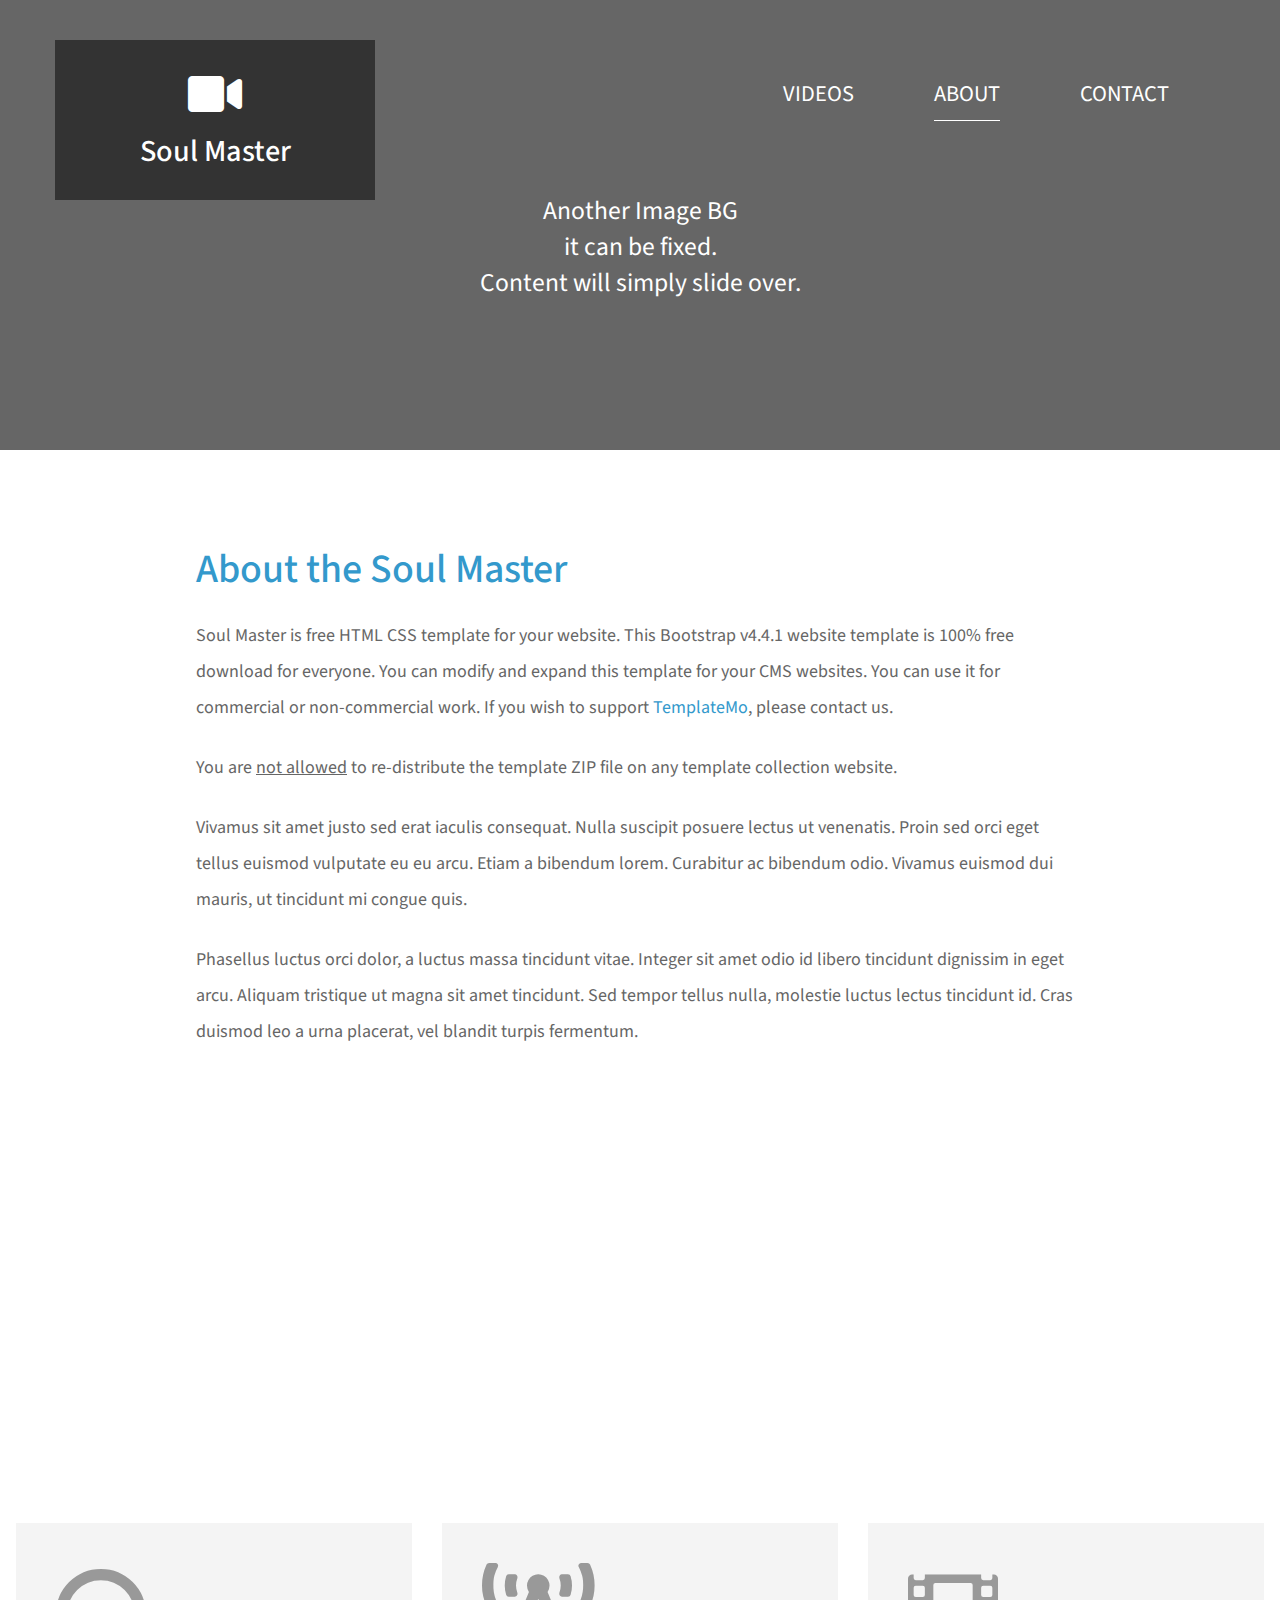
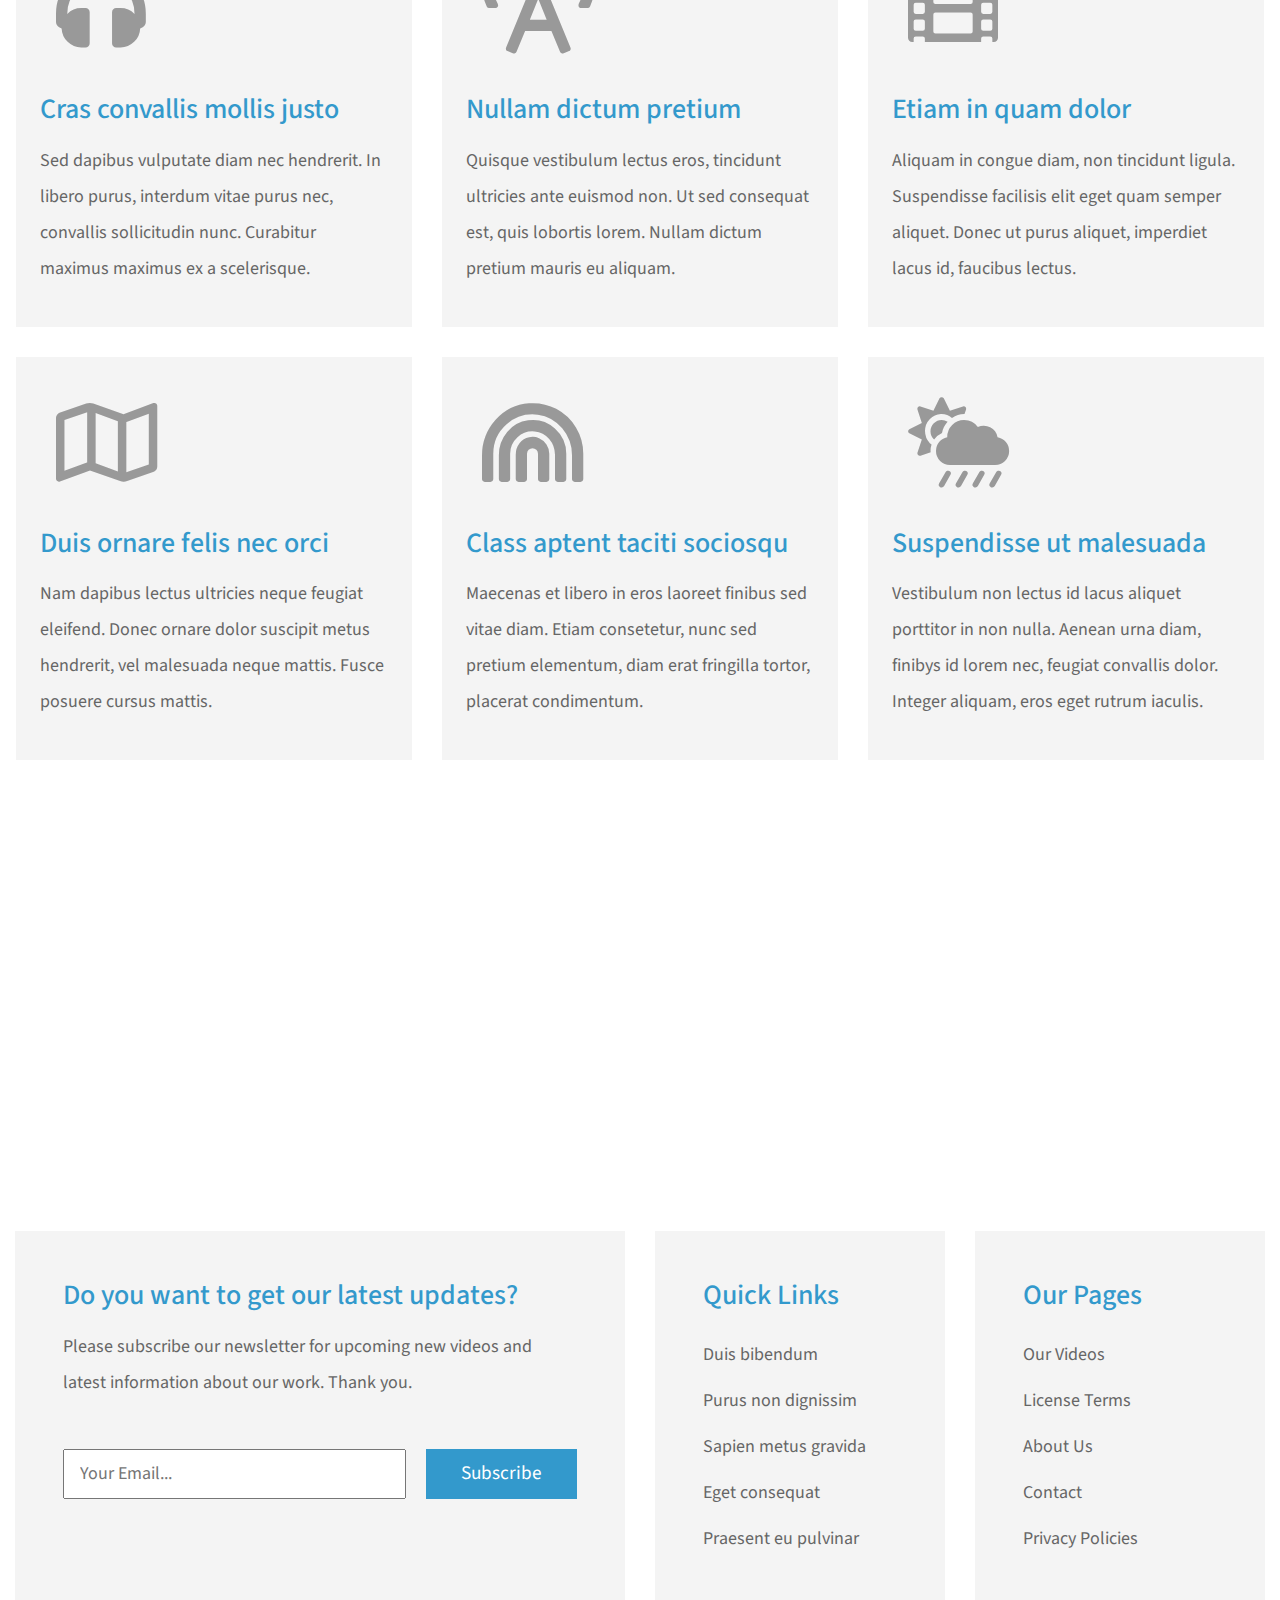
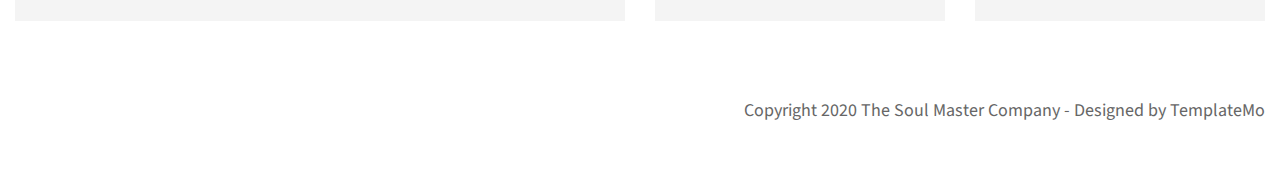
==== commit 1f4aa71c: "1" ====
--- a/about.html
+++ b/about.html
@@ -3,7 +3,7 @@
 <head>
 	<meta charset="UTF-8">
     <meta name="viewport" content="width=device-width, initial-scale=1.0">
-    <title>Video Catalog</title>
+    <title>Soul Master</title>
     <link rel="stylesheet" href="fontawesome/css/all.min.css"> <!-- https://fontawesome.com/ -->
     <link href="https://fonts.googleapis.com/css2?family=Source+Sans+Pro&display=swap" rel="stylesheet">
     <!-- https://fonts.google.com/ -->
@@ -11,7 +11,7 @@
     <link rel="stylesheet" href="css/templatemo-video-catalog.css">
 <!--
 
-TemplateMo 552 Video Catalog
+TemplateMo 552 Soul Master
 
 https://templatemo.com/tm-552-video-catalog
 
@@ -26,7 +26,7 @@
                         <div class="col-7 col-md-4">
                             <a href="index.html" class="tm-bg-black text-center tm-logo-container">
                                 <i class="fas fa-video tm-site-logo mb-3"></i>
-                                <h1 class="tm-site-name">Video Catalog</h1>
+                                <h1 class="tm-site-name">Soul Master</h1>
                             </a>
                         </div>
                         <div class="col-5 col-md-8 ml-auto mr-0">
@@ -75,8 +75,8 @@
 					<div class="row mt-3 mb-5 pb-3">
 						<div class="col-12">
 							<div class="mx-auto tm-about-text-container px-3">
-								<h2 class="tm-page-title mb-4 tm-text-primary">About the Video Catalog</h2>
-								<p class="mb-4">Video Catalog is free HTML CSS template for your website. This Bootstrap v4.4.1 website template is 100% free download for everyone. You can modify and expand this template for your CMS websites. You can use it for commercial or non-commercial work. If you wish to support <a href="https://templatemo.com" class="tm-text-primary">TemplateMo</a>, please contact us.</p>
+								<h2 class="tm-page-title mb-4 tm-text-primary">About the Soul Master</h2>
+								<p class="mb-4">Soul Master is free HTML CSS template for your website. This Bootstrap v4.4.1 website template is 100% free download for everyone. You can modify and expand this template for your CMS websites. You can use it for commercial or non-commercial work. If you wish to support <a href="https://templatemo.com" class="tm-text-primary">TemplateMo</a>, please contact us.</p>
 								<p class="mb-4">You are <u>not allowed</u> to re-distribute the template ZIP file on any template collection website.</p>
 								<p class="mb-4">Vivamus sit amet justo sed erat iaculis consequat. Nulla suscipit posuere lectus ut venenatis. Proin sed orci eget tellus euismod vulputate eu eu arcu. Etiam a bibendum lorem. Curabitur ac bibendum odio. Vivamus euismod dui mauris, ut tincidunt mi congue quis.</p>
 								<p class="mb-0">Phasellus luctus orci dolor, a luctus massa tincidunt vitae. Integer sit amet odio id libero tincidunt dignissim in eget arcu. Aliquam tristique ut magna sit amet tincidunt. Sed tempor tellus nulla, molestie luctus lectus tincidunt id. Cras duismod leo a urna placerat, vel blandit turpis fermentum.</p>	
@@ -180,7 +180,7 @@
 
             <footer class="row pt-5">
                 <div class="col-12">
-                    <p class="text-right">Copyright 2020 The Video Catalog Company 
+                    <p class="text-right">Copyright 2020 The Soul Master Company 
                         
                         - Designed by <a href="https://templatemo.com" rel="nofollow" target="_parent">TemplateMo</a></p>
                 </div>
--- a/css/templatemo-video-catalog.css
+++ b/css/templatemo-video-catalog.css
@@ -1,6 +1,6 @@
 /*
 
-TemplateMo 552 Video Catalog
+TemplateMo 552 Soul Master
 
 https://templatemo.com/tm-552-video-catalog
 
